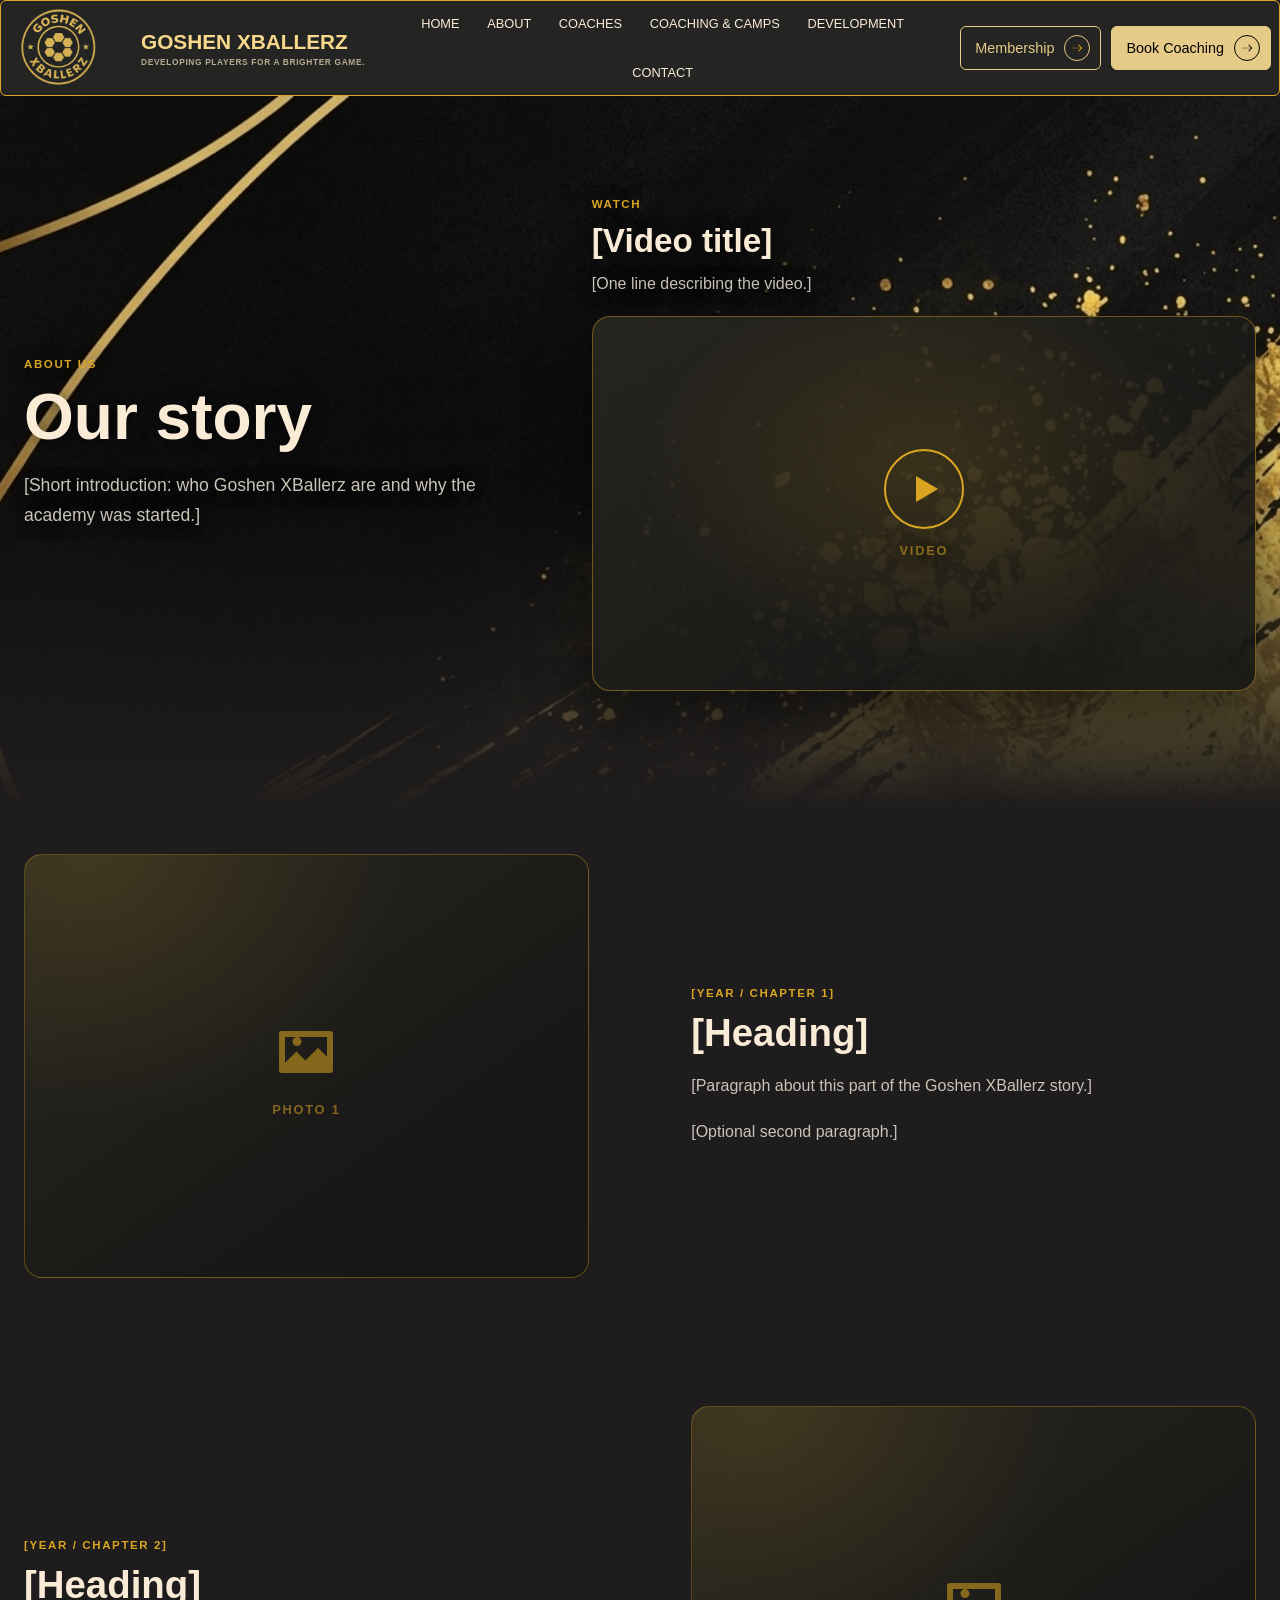
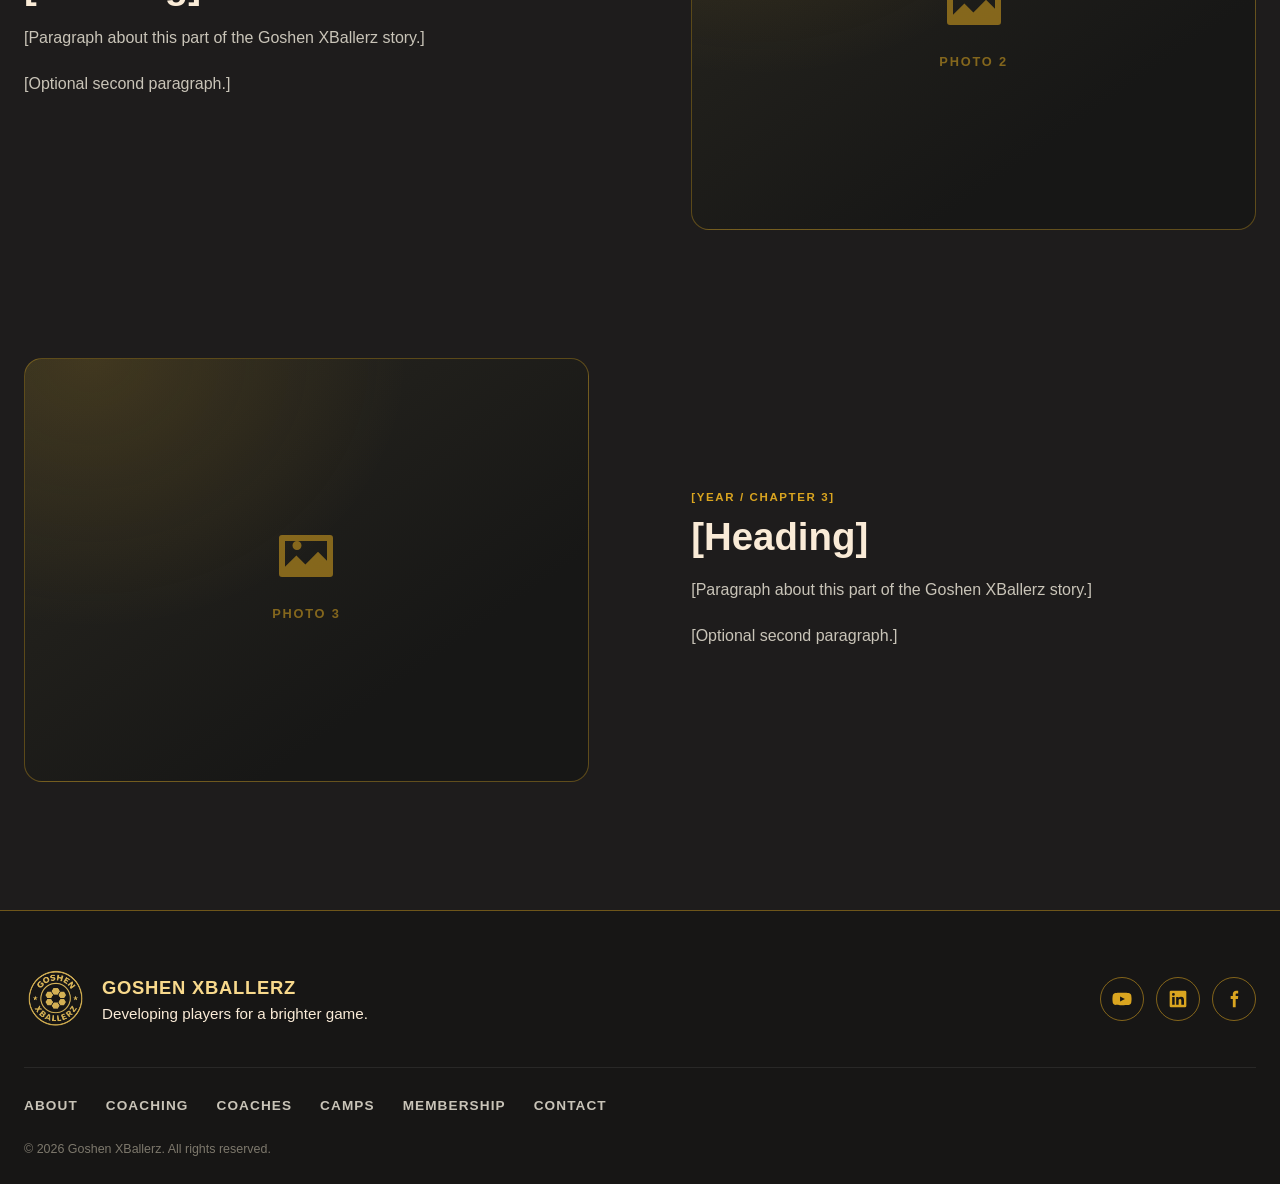
==== about.html @ e1f01014 "coaches.html" ====
<!DOCTYPE html>
<html lang="en">
<head>
    <meta charset="UTF-8">
    <meta name="viewport" content="width=device-width, initial-scale=1.0">
    <title>About | Goshen XBallerz</title>
    <link rel="stylesheet" href="styles.css">
    <script src="script.js" defer></script>
</head>
<body class="about-body">
    <header class="header">
        <button class="home-btn" type="button" aria-label="Go to home page" onclick="window.location.href='index.html'">
        <img src="images/photo_2026-10-29_21.58.32-removebg-preview.png" alt="Goshen XBallerz logo" class="logo">
        </button>
        <div class="header-brand">
            <h1 class="site-title">GOSHEN XBALLERZ</h1>
            <p>DEVELOPING PLAYERS FOR A BRIGHTER GAME.</p>
        </div>
        <nav aria-label="Main navigation">
            <ul>
                <li><a href="index.html">HOME</a></li>
                <li><a href="about.html" aria-current="page">ABOUT</a></li>
                <li><a href="coaches.html">COACHES</a></li>
                <li><a href="coachingncamps.html">COACHING & CAMPS</a></li>
                <li><a href="index.html#features-title">DEVELOPMENT</a></li>
                <li><a href="contact.html">CONTACT</a></li>
            </ul>
        </nav>
        <div class="header-actions">
            <a class="header-button" href="membership.html">
                Membership
                <span class="header-button-arrow"><img src="images/pngtree-vector-forward-icon-png-image_925823-removebg-preview.png" alt=""></span>
            </a>
            <a class="header-button header-button-primary" href="contact.html">
                Book Coaching
                <span class="header-button-arrow"><img src="images/pngtree-vector-forward-icon-png-image_925823-removebg-preview.png" alt=""></span>
            </a>
        </div>
    </header>
    <main class="about-page">
        <section class="about-hero" aria-labelledby="about-title">
            <div class="about-hero-inner">
                <div class="about-hero-copy">
                    <p class="feature-eyebrow">ABOUT US</p>
                    <h2 id="about-title">Our story</h2>
                    <p class="about-lead">[Short introduction: who Goshen XBallerz are and why the academy was started.]</p>
                </div>
                <div class="about-hero-video" aria-labelledby="video-title">
                    <p class="feature-eyebrow">WATCH</p>
                    <h3 id="video-title">[Video title]</h3>
                    <p class="video-lead">[One line describing the video.]</p>
                    <div class="video-frame">
                        <!-- Replace the placeholder below with ONE of these:
                             YouTube:  <iframe src="https://www.youtube.com/embed/VIDEO_ID" title="Describe the video" allow="accelerometer; autoplay; clipboard-write; encrypted-media; gyroscope; picture-in-picture" allowfullscreen></iframe>
                             Own file: <video src="videos/your-video.mp4" controls playsinline poster="images/your-poster.jpg"></video> -->
                        <div class="media-placeholder" aria-hidden="true">
                            <span class="video-play"></span>
                            <span>Video</span>
                        </div>
                    </div>
                </div>
            </div>
        </section>

        <!-- Company history: image and text swap sides on every row.
             Copy a whole <article class="story-row"> block to add another chapter. -->
        <section class="story" aria-label="Company history">
            <article class="story-row">
                <figure class="story-media">
                    <!-- Replace with: <img src="images/your-photo.jpg" alt="Describe the photo"> -->
                    <div class="media-placeholder" aria-hidden="true">
                        <svg viewBox="0 0 24 24" focusable="false"><path d="M4 5h16a1 1 0 0 1 1 1v12a1 1 0 0 1-1 1H4a1 1 0 0 1-1-1V6a1 1 0 0 1 1-1zm1 2v8.6l3.8-3.8 3 3 4.2-4.2L19 13.6V7H5zm4 3a1.5 1.5 0 1 1 0-3 1.5 1.5 0 0 1 0 3z"/></svg>
                        <span>Photo 1</span>
                    </div>
                </figure>
                <div class="story-copy">
                    <p class="feature-eyebrow">[YEAR / CHAPTER 1]</p>
                    <h2>[Heading]</h2>
                    <p>[Paragraph about this part of the Goshen XBallerz story.]</p>
                    <p>[Optional second paragraph.]</p>
                </div>
            </article>
            <article class="story-row">
                <figure class="story-media">
                    <!-- Replace with: <img src="images/your-photo.jpg" alt="Describe the photo"> -->
                    <div class="media-placeholder" aria-hidden="true">
                        <svg viewBox="0 0 24 24" focusable="false"><path d="M4 5h16a1 1 0 0 1 1 1v12a1 1 0 0 1-1 1H4a1 1 0 0 1-1-1V6a1 1 0 0 1 1-1zm1 2v8.6l3.8-3.8 3 3 4.2-4.2L19 13.6V7H5zm4 3a1.5 1.5 0 1 1 0-3 1.5 1.5 0 0 1 0 3z"/></svg>
                        <span>Photo 2</span>
                    </div>
                </figure>
                <div class="story-copy">
                    <p class="feature-eyebrow">[YEAR / CHAPTER 2]</p>
                    <h2>[Heading]</h2>
                    <p>[Paragraph about this part of the Goshen XBallerz story.]</p>
                    <p>[Optional second paragraph.]</p>
                </div>
            </article>
            <article class="story-row">
                <figure class="story-media">
                    <!-- Replace with: <img src="images/your-photo.jpg" alt="Describe the photo"> -->
                    <div class="media-placeholder" aria-hidden="true">
                        <svg viewBox="0 0 24 24" focusable="false"><path d="M4 5h16a1 1 0 0 1 1 1v12a1 1 0 0 1-1 1H4a1 1 0 0 1-1-1V6a1 1 0 0 1 1-1zm1 2v8.6l3.8-3.8 3 3 4.2-4.2L19 13.6V7H5zm4 3a1.5 1.5 0 1 1 0-3 1.5 1.5 0 0 1 0 3z"/></svg>
                        <span>Photo 3</span>
                    </div>
                </figure>
                <div class="story-copy">
                    <p class="feature-eyebrow">[YEAR / CHAPTER 3]</p>
                    <h2>[Heading]</h2>
                    <p>[Paragraph about this part of the Goshen XBallerz story.]</p>
                    <p>[Optional second paragraph.]</p>
                </div>
            </article>
        </section>

    </main>
    <footer class="site-footer">
        <div class="footer-inner">
            <div class="footer-top">
                <a class="footer-brand" href="index.html" aria-label="Goshen XBallerz home">
                    <img src="images/photo_2026-10-29_21.58.32-removebg-preview.png" alt="" class="footer-logo">
                    <span>
                        <span class="footer-name">GOSHEN XBALLERZ</span>
                        <span class="footer-tagline">Developing players for a brighter game.</span>
                    </span>
                </a>
                <!-- Replace each href="#" with the club's real profile URL -->
                <ul class="footer-social" aria-label="Social media">
                    <li>
                        <a href="#" target="_blank" rel="noopener noreferrer" aria-label="Goshen XBallerz on YouTube">
                            <svg viewBox="0 0 24 24" aria-hidden="true" focusable="false"><path d="M23 7.2a3 3 0 0 0-2.1-2.1C19 4.6 12 4.6 12 4.6s-7 0-8.9.5A3 3 0 0 0 1 7.2 31 31 0 0 0 .5 12 31 31 0 0 0 1 16.8a3 3 0 0 0 2.1 2.1c1.9.5 8.9.5 8.9.5s7 0 8.9-.5a3 3 0 0 0 2.1-2.1 31 31 0 0 0 .5-4.8 31 31 0 0 0-.5-4.8zM9.7 15.1V8.9l5.8 3.1-5.8 3.1z" fill-rule="evenodd"/></svg>
                        </a>
                    </li>
                    <li>
                        <a href="#" target="_blank" rel="noopener noreferrer" aria-label="Goshen XBallerz on LinkedIn">
                            <svg viewBox="0 0 24 24" aria-hidden="true" focusable="false"><path d="M20.4 2H3.6A1.6 1.6 0 0 0 2 3.6v16.8A1.6 1.6 0 0 0 3.6 22h16.8a1.6 1.6 0 0 0 1.6-1.6V3.6A1.6 1.6 0 0 0 20.4 2zM8 19H5V9.5h3V19zM6.5 8.2a1.7 1.7 0 1 1 0-3.4 1.7 1.7 0 0 1 0 3.4zM19 19h-3v-4.6c0-1.1 0-2.5-1.5-2.5s-1.7 1.1-1.7 2.4V19h-3V9.5h2.9v1.3a3.2 3.2 0 0 1 2.9-1.6c3.1 0 3.6 2 3.6 4.7V19z" fill-rule="evenodd"/></svg>
                        </a>
                    </li>
                    <li>
                        <a href="#" target="_blank" rel="noopener noreferrer" aria-label="Goshen XBallerz on Facebook">
                            <svg viewBox="0 0 24 24" aria-hidden="true" focusable="false"><path d="M14 8.5V6.8c0-.8.2-1.3 1.4-1.3H17V2.2A21 21 0 0 0 14.6 2C12.2 2 10.6 3.5 10.6 6.1v2.4H8V12h2.6v10H14V12h2.7l.4-3.5H14z"/></svg>
                        </a>
                    </li>
                </ul>
            </div>
            <nav class="footer-nav" aria-label="Footer navigation">
                <ul>
                    <li><a href="about.html">About</a></li>
                    <li><a href="coaching.html">Coaching</a></li>
                    <li><a href="coaches.html">Coaches</a></li>
                    <li><a href="camps.html">Camps</a></li>
                    <li><a href="membership.html">Membership</a></li>
                    <li><a href="contact.html">Contact</a></li>
                </ul>
            </nav>
            <p class="footer-copy">&copy; <span class="footer-year">2026</span> Goshen XBallerz. All rights reserved.</p>
        </div>
    </footer>
</body>
</html>
---- styles.css ----
body{
    background-color:antiquewhite;
    color: goldenrod;
    font-family: Arial, Helvetica, sans-serif;
    margin: 0;
    padding: 0;
}
.header{
    position: relative;
    z-index: 4;
    background-color: rgb(36, 36, 34);
    border: 1px solid goldenrod;
    border-radius: 6px;
    box-sizing: border-box;
    width: 100%;
    min-height: 84px;
    padding: 2px 8px;
    color: rgb(248, 217, 140);
    display: flex;
    align-items: center;
    gap: clamp(12px, 2.5vw, 32px);
    font-family: Arial, Helvetica, sans-serif;
}
.header-brand{
    flex-shrink: 0;
    display: grid;
    gap: 3px;
}
.header-brand p{
    margin: 0;
    color: #b7ad94;
    font-size: 0.52rem;
    font-weight: 700;
    letter-spacing: 0.08em;
    white-space: nowrap;
}
.header h1{
    flex-shrink: 0;
    font-size: 1.3em;
    margin: 0;
    white-space: nowrap;
}
.header nav{
    flex: 1 1 420px;
}
.header ul{
    list-style-type: none;
    margin: 0;
    padding: 0;
    display: flex;
    justify-content: center;
    align-items: center;
    gap: clamp(12px, 2vw, 28px);
    flex-wrap: wrap;
}
.header ul li{
    font-size: 0.8em;
    padding: 4px 1px;
}
.header ul li a{
    display: inline-block;
    position: relative;
    color:antiquewhite;
    text-decoration: none;
}
.header ul li a::after{
    position: absolute;
    right: -6px;
    bottom: -7px;
    left: -6px;
    height: 2px;
    background-color: currentColor;
    content: "";
    transform: scaleX(0);
    transform-origin: left;
    transition: transform 160ms ease;
}
.header ul li a:hover::after,
.header ul li a:focus-visible::after{
    transform: scaleX(1);
    color: rgb(229, 203, 135);
}
.description{
    position: relative;
    z-index: 2;
    color: rgb(229, 203, 135);
    width: 100%;
    max-width: 52%;
    text-shadow: 0 2px 18px rgba(0, 0, 0, 0.75);
    display: grid;
    grid-template-columns: 1fr 1fr 1fr;
    gap: 10px;
}
.description p{
    margin: 0;
    display: flex;
    align-items: center;
    gap: 10px;
    padding: 60px 0;
    transition: all 160ms ease;
}
.description p:hover{
    text-shadow: 0 2px 18px rgba(0, 0, 0, 0.75), 0 0 8px rgba(218, 165, 32, 0.55);
    scale: 1.05;
}
.description p img{
    flex: 0 0 30px;
    width: 40px;
    height: 40px;
    object-fit: contain;
    object-position: center;
    filter: brightness(0) saturate(100%) invert(67%) sepia(82%) saturate(600%) hue-rotate(358deg) brightness(95%) contrast(90%);
}
.home-btn{
    height: 90px;
    width: auto;
    flex-shrink: 0;
    overflow: hidden;
    z-index: 2;
    background: transparent;
    border: 0;
    transition:all 360ms ease;
}
.home-btn img{
    height: 100%;
    width: auto;
    object-fit: contain;
    object-position: center;
    pointer-events: none;
}
.home-btn:hover,
.home-btn:focus-visible{
    transform: rotate(70deg);
}
.header-actions{
    display: flex;
    align-items: center;
    gap: 10px;
    flex-shrink: 0;
}
.header-button{
    border: 1px solid rgb(229, 203, 135);
    border-radius: 6px;
    padding: 8px 10px 8px 14px;
    color: rgb(229, 203, 135);
    font-size: 0.9em;
    text-decoration: none;
    white-space: nowrap;
    display: inline-flex;
    align-items: center;
    gap: 10px;
    transition: background-color 160ms ease, color 160ms ease, transform 160ms ease;
}
.header-button-primary{
    background-color: rgb(229, 203, 135);
    color: black;
}
.header-button-arrow{
    width: 26px;
    height: 26px;
    box-sizing: border-box;
    border: 1px solid rgb(229, 203, 135);
    border-radius: 50%;
    display: grid;
    place-items: center;
}
.header-button-arrow img{
    width: 14px;
    height: 14px;
    object-fit: contain;
    filter: brightness(0) saturate(100%) invert(67%) sepia(82%) saturate(600%) hue-rotate(358deg) brightness(95%) contrast(90%);
}
.header-button-primary .header-button-arrow{
    border-color: black;
}
.header-button-primary .header-button-arrow img{
    filter: brightness(0);
}
.header-button:hover,
.header-button:focus-visible{
    background-color: #f0c44e;
    color: black;
    transform: scale(1.05);
}
.header-button:hover .header-button-arrow,
.header-button:focus-visible .header-button-arrow{
    border-color: black;
}
.header-button:hover .header-button-arrow img,
.header-button:focus-visible .header-button-arrow img{
    filter: brightness(0);
}

.navbar{
    position: relative;
    box-sizing: border-box;
    min-height: clamp(420px, 76vh, 620px);
    padding: clamp(40px, 8vw, 120px);
    display: flex;
    flex-direction: column;
    align-items: flex-start;
    gap: 20px;
    overflow: visible;
    background-color: #1e1c1c;
    background-image: url("images/Gemini_Generated_Image_697l0i697l0i697l.jpeg");
    background-position: center;
    background-size: cover;
    background-repeat: no-repeat;
}
/* Soft fade from the gold hero artwork into the dark feature section */
.navbar::after{
    content: "";
    position: absolute;
    left: 0;
    right: 0;
    bottom: 0;
    height: 55%;
    z-index: 1;
    pointer-events: none;
    background: linear-gradient(
        to bottom,
        rgba(30, 28, 28, 0) 0%,
        rgba(30, 28, 28, 0.35) 35%,
        rgba(30, 28, 28, 0.8) 70%,
        #1e1c1c 100%
    );
}
.title{
    position: relative;
    z-index: 2;
    max-width: 52%;
    text-shadow: 0 2px 18px rgba(0, 0, 0, 0.75);
}
.title h1{
    margin: 0 0 12px;
    color: antiquewhite;
    font-size: clamp(2.5rem, 6vw, 5.5rem);
    line-height: 1.05;
}
.title h2{
    margin: 0;
    color:rgb(229, 203, 135);
    font-size: clamp(1.75rem, 4vw, 3.5rem);
    font-weight: 700;
}
.title p{
    margin: 12px 0 0;
    font-size: clamp(1rem, 2vw, 1.2rem);
    line-height: 1.6;
    color:antiquewhite;
}
.hero-player{
    position: absolute;
    /* Above the feature section (z-index 2) so the player steps out of the hero */
    z-index: 5;
    right: clamp(5px, 2vw, 50px);
    top: -1.5em;
    width: auto;
    height: 130%;
    aspect-ratio: 409 / 566;
    max-width: 60%;
    padding: 0;
    border: 0;
    background: transparent;
    cursor: pointer;
    animation: player-enter 900ms cubic-bezier(0.2, 0.75, 0.25, 1) both;
    transition: all 180ms ease;
}
.hero-player img{
    display: block;
    width: 100%;
    height: 100%;
    object-fit: contain;
    object-position: bottom;
    pointer-events: none;
    z-index: 3;
    /* Shadow lives on the image: on the animated button Safari renders it as a dark box */
    filter: drop-shadow(0 18px 28px rgba(0, 0, 0, 0.65)) drop-shadow(0 0 36px rgba(218, 165, 32, 0.18));
    transition: transform 180ms ease, filter 180ms ease;
}
.hero-player:hover img{
    transform: scale(1.010);
}
.hero-player:hover img{
    filter: drop-shadow(0 18px 28px rgba(0, 0, 0, 0.65)) drop-shadow(0 0 20px rgba(218, 165, 32, 0.55));
}
.hero-player:focus-visible{
    outline: 3px solid goldenrod;
    outline-offset: 6px;
}
.player-dialog{
    position: fixed;
    width: min(440px, calc(100vw - 32px));
    box-sizing: border-box;
    margin: auto;
    padding: 0;
    border: 1px solid goldenrod;
    border-radius: 12px;
    color: antiquewhite;
    background: #242323;
    box-shadow: 0 24px 80px rgba(0, 0, 0, 0.65);
}
.player-dialog::backdrop{
    background: rgba(0, 0, 0, 0.72);
    backdrop-filter: blur(4px);
}
.player-dialog-content{
    position: relative;
    padding: 34px 30px 30px;
    border-top: 4px solid goldenrod;
}
.player-dialog-label{
    margin: 0 0 10px;
    color: goldenrod;
    font-size: 0.75rem;
    font-weight: 700;
    letter-spacing: 0.08em;
}
.player-dialog h2{
    margin: 0 0 12px;
    color: antiquewhite;
    font-size: 1.8rem;
}
.player-dialog-content > p:last-child{
    margin: 0;
    color: #ded8cb;
    font-size: 1rem;
    line-height: 1.6;
}
.player-dialog-close{
    position: absolute;
    top: 12px;
    right: 12px;
    display: grid;
    width: 36px;
    height: 36px;
    place-items: center;
    padding: 0;
    border: 1px solid rgba(218, 165, 32, 0.65);
    border-radius: 50%;
    color: goldenrod;
    background: rgba(218, 165, 32, 0.1);
    font-size: 1.5rem;
    line-height: 1;
    cursor: pointer;
    transition: color 160ms ease, background-color 160ms ease, transform 160ms ease;
}
.player-dialog-close:hover,
.player-dialog-close:focus-visible{
    color: #171615;
    background: goldenrod;
    transform: rotate(90deg);
}
.player-dialog-close:focus-visible{
    outline: 2px solid antiquewhite;
    outline-offset: 3px;
}
.content{
    position: relative;
    z-index: 4;
    box-sizing: border-box;
    width: min(1240px, calc(100% - 48px));
    margin: 72px auto 96px;
}
/* Full-width dark band; content stays within 1240px */
.content.feature-showcase{
    width: 100%;
    margin: 0;
    z-index: 2;
    padding: 96px max(24px, calc((100% - 1240px) / 2));
    background-color: #1e1c1c;
}
.feature-intro{
    max-width: 650px;
    margin: 0 auto 48px;
    text-align: center;
}
.feature-eyebrow,
.feature-number,
.visual-kicker{
    color: goldenrod;
    font-size: 0.72rem;
    font-weight: 700;
    letter-spacing: 0.14em;
}
.feature-eyebrow{
    margin: 0 0 12px;
}
.feature-intro h2{
    margin: 0;
    color: antiquewhite;
    font-size: clamp(2rem, 4vw, 3.25rem);
    line-height: 1.1;
}
.feature-intro > p:last-child{
    margin: 14px 0 0;
    color: #c9c4b8;
    font-size: 1.05rem;
    line-height: 1.6;
}
.feature-layout{
    display: grid;
    grid-template-columns: minmax(0, 1.05fr) minmax(0, 0.95fr);
    gap: clamp(40px, 8vw, 112px);
    align-items: start;
}
.feature-visual-column{
    position: sticky;
    top: 0;
    height: 100vh;
    height: 100svh;
    display: flex;
    flex-direction: column;
    justify-content: center;
    gap: 28px;
}
.feature-description-stage{
    position: relative;
    height: min(66vh, 540px);
    box-sizing: border-box;
    border: 1px solid rgba(218, 165, 32, 0.35);
    border-radius: 18px;
    background:
        radial-gradient(ellipse at 12% 0%, rgba(218, 165, 32, 0.14), transparent 45%),
        linear-gradient(145deg, #292720, #171716 72%);
    overflow: hidden;
}
.feature-description-panel{
    position: absolute;
    inset: 0;
    isolation: isolate;
    box-sizing: border-box;
    padding: clamp(28px, 4vw, 48px);
    display: flex;
    flex-direction: column;
    justify-content: center;
    color: #c9c4b8;
    opacity: 0;
    visibility: hidden;
    transform: translateY(10px);
    transition: opacity 280ms ease, transform 280ms ease, visibility 280ms;
}
.feature-description-panel.is-active{
    opacity: 1;
    visibility: visible;
    transform: translateY(0);
}
/* Panels with a photo: image fills the card, text sits on a dark gradient at the bottom */
.feature-description-panel.has-image{
    justify-content: flex-end;
}
.feature-description-panel > .feature-image{
    position: absolute;
    inset: 0;
    z-index: -2;
    width: 100%;
    height: 100%;
    object-fit: cover;
    transform: scale(1.06);
    transition: transform 900ms cubic-bezier(0.2, 0.75, 0.25, 1);
}
.feature-description-panel.is-active > .feature-image{
    transform: scale(1);
}
.feature-description-panel.has-image::before{
    content: "";
    position: absolute;
    inset: 0;
    z-index: -1;
    background: linear-gradient(
        to top,
        rgba(20, 19, 18, 0.96) 0%,
        rgba(20, 19, 18, 0.78) 32%,
        rgba(20, 19, 18, 0.2) 65%,
        rgba(20, 19, 18, 0) 100%
    );
}
.feature-description-panel.has-image > p:not(.feature-number){
    text-shadow: 0 2px 14px rgba(0, 0, 0, 0.6);
}
.feature-description-panel > .feature-number{
    margin: 0 0 14px;
}
.feature-description-panel > p:not(.feature-number){
    max-width: 520px;
    margin: 0;
    color: antiquewhite;
    font-size: clamp(1.1rem, 1.8vw, 1.35rem);
    line-height: 1.65;
}
.feature-progress{
    display: flex;
    gap: 10px;
    margin: 0;
    padding: 0;
    list-style: none;
}
.feature-progress li{
    flex: 1;
    padding-top: 10px;
    border-top: 2px solid rgba(255, 255, 255, 0.14);
    color: #7d786c;
    font-size: 0.66rem;
    font-weight: 700;
    letter-spacing: 0.14em;
    transition: color 280ms ease, border-color 280ms ease;
}
.feature-progress li.is-active{
    border-top-color: goldenrod;
    color: goldenrod;
}
.pathway-list{
    display: grid;
    gap: 9px;
    margin: 14px 0 0;
    padding: 0;
    list-style: none;
}
.pathway-list li{
    display: grid;
    gap: 2px;
    padding-left: 14px;
    border-left: 2px solid rgba(218, 165, 32, 0.65);
}
.pathway-list strong{
    color: #f0dfb0;
    font-size: 0.82rem;
}
.pathway-list span{
    color: #aaa597;
    font-size: 0.74rem;
    line-height: 1.4;
}
.feature-display{
    box-sizing: border-box;
    min-height: 390px;
    padding: 16px;
    overflow: hidden;
    border: 1px solid rgba(218, 165, 32, 0.45);
    border-radius: 18px;
    background:
        radial-gradient(ellipse at 12% 0%, rgba(218, 165, 32, 0.12), transparent 42%),
        linear-gradient(145deg, #292720, #171716 72%);
    box-shadow: 0 24px 64px rgba(0, 0, 0, 0.38);
}
.feature-display-topbar,
.feature-display-footer{
    display: flex;
    align-items: center;
    justify-content: space-between;
    gap: 10px;
    color: #a9a394;
    font-size: 0.62rem;
    font-weight: 700;
    letter-spacing: 0.1em;
}
.feature-display-mark{
    display: grid;
    width: 30px;
    height: 30px;
    place-items: center;
    border-radius: 9px;
    color: #161512;
    background: goldenrod;
    font-size: 0.76rem;
    letter-spacing: 0;
}
.feature-display-status{
    color: #90ca81;
    font-size: 0.56rem;
}
.feature-visual-stage{
    position: relative;
    min-height: 302px;
    margin: 18px 0 14px;
    padding: 20px;
    overflow: hidden;
    border: 1px solid rgba(255, 255, 255, 0.08);
    border-radius: 13px;
    background: rgba(9, 9, 8, 0.42);
}
.feature-visual-panel{
    position: absolute;
    inset: 20px;
    color: #f2eee3;
    opacity: 0;
    visibility: hidden;
    transform: translateY(10px);
    transition: opacity 320ms ease, transform 320ms ease, visibility 320ms;
}
.feature-visual-panel.is-active{
    opacity: 1;
    visibility: visible;
    transform: translateY(0);
}
.visual-kicker{
    margin: 0 0 10px;
    font-size: 0.62rem;
}
.feature-visual-panel > h3{
    margin: 0 0 20px;
    color: #fffaf0;
    font-size: clamp(1.25rem, 2.4vw, 1.8rem);
}
.visual-player-row,
.visual-session-step,
.visual-reflection{
    display: flex;
    align-items: center;
    gap: 12px;
    padding: 12px;
    border: 1px solid rgba(255, 255, 255, 0.09);
    border-radius: 10px;
    background: rgba(255, 255, 255, 0.045);
}
.visual-player-avatar,
.visual-reflection-icon{
    display: grid;
    flex: 0 0 38px;
    width: 38px;
    height: 38px;
    place-items: center;
    border-radius: 50%;
    color: #1c1910;
    background: #d7b45b;
    font-size: 0.75rem;
    font-weight: 700;
}
.visual-player-row > span:nth-child(2),
.visual-session-step > span:nth-child(2),
.visual-reflection > span:nth-child(2){
    display: grid;
    flex: 1;
    gap: 3px;
}
.visual-player-row strong,
.visual-session-step strong,
.visual-reflection strong{
    font-size: 0.78rem;
}
.visual-player-row small,
.visual-session-step small,
.visual-reflection small{
    color: #aaa597;
    font-size: 0.68rem;
}
.visual-tag{
    padding: 5px 8px;
    border-radius: 99px;
    color: #e6ca82;
    background: rgba(218, 165, 32, 0.13);
    font-size: 0.6rem;
    font-weight: 700;
    white-space: nowrap;
}
.visual-progress-label{
    display: flex;
    justify-content: space-between;
    margin: 13px 2px 6px;
    color: #c9c4b8;
    font-size: 0.7rem;
}
.visual-progress-label strong{
    color: #e9cd7d;
}
.visual-progress{
    height: 6px;
    overflow: hidden;
    border-radius: 99px;
    background: rgba(255, 255, 255, 0.1);
}
.visual-progress span{
    display: block;
    height: 100%;
    border-radius: inherit;
    background: linear-gradient(90deg, #b88a25, #f2d47f);
}
.visual-note{
    display: flex;
    justify-content: space-between;
    gap: 10px;
    margin: 16px 0 0;
    color: #aaa597;
    font-size: 0.66rem;
}
.visual-note strong{
    color: #eee8d8;
    font-weight: 600;
    text-align: right;
}
.visual-session-step{
    margin: 9px 0;
}
.visual-session-step > span:first-child{
    color: #b7ad94;
    font-size: 0.72rem;
}
.visual-session-step > b{
    color: #c9c4b8;
    font-size: 0.65rem;
    white-space: nowrap;
}
.visual-session-step.is-current{
    border-color: rgba(218, 165, 32, 0.55);
    background: rgba(218, 165, 32, 0.09);
}
.visual-session-step.is-current > span:first-child{
    color: goldenrod;
}
.visual-pitch{
    position: relative;
    height: 166px;
    overflow: hidden;
    border: 1px solid rgba(218, 165, 32, 0.42);
    border-radius: 10px;
    background:
        linear-gradient(90deg, transparent 49.7%, rgba(232, 214, 157, 0.24) 50%, transparent 50.3%),
        radial-gradient(ellipse at center, transparent 20%, rgba(232, 214, 157, 0.24) 20.4%, transparent 20.8%),
        repeating-linear-gradient(90deg, #34452e 0 12.5%, #3c5034 12.5% 25%);
}
.visual-pitch::before,
.visual-pitch::after{
    position: absolute;
    top: 0;
    bottom: 0;
    width: 11%;
    border: 1px solid rgba(232, 214, 157, 0.24);
    content: "";
}
.visual-pitch::before{ left: -1px; }
.visual-pitch::after{ right: -1px; }
.pitch-player,
.pitch-ball{
    position: absolute;
    z-index: 1;
    display: grid;
    width: 27px;
    height: 27px;
    place-items: center;
    border-radius: 50%;
    color: #1c1910;
    background: #f0d47f;
    font-size: 0.65rem;
    font-weight: 700;
    box-shadow: 0 2px 6px rgba(0, 0, 0, 0.35);
}
.pitch-one{ top: 19%; left: 23%; }
.pitch-two{ top: 56%; left: 41%; }
.pitch-three{ top: 22%; left: 66%; }
.pitch-four{ top: 63%; left: 77%; }
.pitch-ball{
    top: 47%;
    left: 54%;
    width: 10px;
    height: 10px;
    background: white;
}
.pitch-pass{
    position: absolute;
    top: 47%;
    left: 28%;
    width: 31%;
    border-top: 2px dashed rgba(255, 242, 195, 0.8);
    transform: rotate(24deg);
    transform-origin: left;
}
.visual-match-caption{
    display: flex;
    align-items: center;
    justify-content: space-between;
    margin-top: 12px;
}
.visual-match-caption > span:first-child{
    display: grid;
    gap: 2px;
}
.visual-match-caption strong{
    color: #f4eddd;
    font-size: 0.8rem;
}
.visual-match-caption small{
    color: #aaa597;
    font-size: 0.68rem;
}
.visual-reflection{
    min-height: 74px;
    border-color: rgba(218, 165, 32, 0.3);
    background: linear-gradient(120deg, rgba(218, 165, 32, 0.1), rgba(255, 255, 255, 0.035));
}
.visual-reflection-icon{
    color: #f0d47f;
    background: rgba(218, 165, 32, 0.15);
    font-size: 1.15rem;
}
.visual-mood{
    display: grid;
    grid-template-columns: repeat(3, 1fr);
    gap: 8px;
    margin-top: 14px;
}
.visual-mood span{
    padding: 9px 4px;
    border: 1px solid rgba(255, 255, 255, 0.1);
    border-radius: 8px;
    color: #ddd4bd;
    font-size: 0.58rem;
    text-align: center;
}
.visual-mood span:nth-child(2){
    border-color: rgba(218, 165, 32, 0.5);
    color: #f0d47f;
    background: rgba(218, 165, 32, 0.08);
}
.feature-display-footer{
    font-size: 0.54rem;
}
.feature-visual-caption{
    margin: 14px 0 0;
    color: #9e988b;
    font-size: 0.78rem;
    text-align: center;
}
.feature-list{
    min-width: 0;
    /* Room below the last step so it can scroll up to the viewport centre and become active */
    padding-bottom: 30vh;
}
/* Shorter steps so neighbouring sections stay visible (dimmed) while scrolling */
.feature-copy{
    min-height: 42vh;
    box-sizing: border-box;
    display: flex;
    flex-direction: column;
    justify-content: center;
    padding: 40px 0;
    border-bottom: 1px solid rgba(255, 255, 255, 0.1);
    color: #aaa69d;
    opacity: 0.32;
    transition: color 280ms ease, opacity 280ms ease;
}
.feature-copy:last-child{
    border-bottom: 0;
}
.feature-copy.is-active{
    color: #d7d1c4;
    opacity: 1;
}
.feature-number{
    margin: 0 0 16px;
    font-size: 0.66rem;
}
.feature-copy h3{
    margin: 0;
    color: antiquewhite;
    font-size: clamp(1.75rem, 3vw, 2.65rem);
    line-height: 1.12;
}
/* On desktop the summary text lives in the sticky left panel */
.feature-summary{
    display: none;
}
.feature-summary > .feature-image{
    display: block;
    width: 100%;
    aspect-ratio: 4 / 3;
    margin-top: 16px;
    object-fit: cover;
    border-radius: 14px;
}
.feature-summary > p{
    max-width: 520px;
    margin: 18px 0 0;
    font-size: 1rem;
    line-height: 1.75;
}
.feature-mobile-visual{
    display: none;
}
@keyframes player-enter{
    from{
        opacity: 0;
        transform: translate(90px, 18px);
    }
    to{
        opacity: 1;
        transform: translate(0, 0);
    }
}

@media (max-width: 1000px){
    .header{
        flex-wrap: wrap;
        row-gap: 4px;
    }

    .header nav{
        order: 1;
        flex-basis: 100%;
    }

    .header nav ul{
        justify-content: flex-start;
    }

    .header-actions{
        margin-left: auto;
    }
}

@media (max-width: 700px){
    .header{
        min-height: 0;
        padding: 4px 6px 6px;
        gap: 8px 12px;
    }

    .header .logo{
        height: 56px;
    }

    .home-btn{
        height: 56px;
    }

    .header h1{
        font-size: clamp(0.9rem, 4vw, 1.15rem);
    }

    .header-brand p{
        font-size: 0.5rem;
        letter-spacing: 0.04em;
        white-space: normal;
    }

    .header-actions{
        width: 100%;
        margin-left: 0;
        gap: 8px;
    }

    .header-button{
        flex: 1;
        justify-content: center;
        gap: 6px;
        padding: 7px 8px;
        text-align: center;
        font-size: 0.8em;
    }

    .header nav{
        flex-basis: 100%;
    }

    .header nav ul{
        justify-content: center;
        gap: 4px 14px;
        padding-top: 6px;
        border-top: 1px solid rgba(218, 165, 32, 0.25);
    }

    .header ul li{
        font-size: 0.75em;
    }
}

@media (max-width: 700px){
    .navbar{
        min-height: 480px;
        align-items: stretch;
        gap: 8px;
        padding: 20px 16px 48px;
        background-position: center;
        /* Crops the player at the right edge on phones */
        overflow: hidden;
    }

    .title{
        max-width: 64%;
    }

    .title h1{
        margin-bottom: 4px;
        font-size: clamp(1.75rem, 8vw, 2.5rem);
    }

    .title h2{
        font-size: clamp(1.35rem, 6vw, 1.8rem);
    }

    .title p{
        margin-top: 6px;
        font-size: 0.9rem;
        line-height: 1.35;
    }

    .description{
        max-width: 64%;
        grid-template-columns: 1fr;
        gap: 0;
    }

    .description p{
        padding: 3px 0;
        gap: 7px;
        font-size: 0.75rem;
    }

    .description p img{
        flex-basis: 22px;
        width: 22px;
        height: 22px;
    }

    .hero-player{
        /* Player stays on the right, partly cropped by the screen edge;
           sits under the text and under the bottom fade so the legs melt into the dark */
        position: absolute;
        z-index: 1;
        top: auto;
        bottom: 0;
        right: -80px;
        width: auto;
        height: 88%;
        max-width: none;
        margin: 0;
        animation: none;
    }

    .content{
        width: calc(100% - 32px);
        margin: 48px auto 64px;
    }

    .content.feature-showcase{
        width: 100%;
        margin: 0;
        padding: 40px 16px 64px;
    }

    .feature-intro{
        margin-bottom: 28px;
    }

    .feature-layout{
        grid-template-columns: 1fr;
        gap: 0;
    }

    .feature-list{
        padding-bottom: 0;
    }

    .feature-visual-column{
        display: none;
    }

    .feature-copy{
        min-height: 0;
        padding: 24px 0 30px;
        opacity: 0.62;
    }

    .feature-copy.is-active{
        opacity: 1;
    }

    .feature-copy h3{
        font-size: clamp(1.6rem, 7vw, 2rem);
    }

    .feature-summary{
        display: block;
    }

    .feature-summary > p{
        margin-top: 12px;
        font-size: 0.95rem;
        line-height: 1.6;
    }

    .feature-copy .pathway-list{
        margin-top: 16px;
    }

    .feature-copy .pathway-list strong{
        font-size: 0.88rem;
    }

    .feature-copy .pathway-list span{
        font-size: 0.82rem;
    }

}

/* ---------- Meet Gareth ---------- */
.coach-intro{
    position: relative;
    z-index: 2;
    background-color: #1e1c1c;
    /* Extra top space leaves room for the player's boots overlapping from the hero */
    padding: 170px 0 96px;
}
.coach-inner{
    box-sizing: border-box;
    width: min(1240px, calc(100% - 48px));
    margin: 0 auto;
    display: grid;
    grid-template-columns: minmax(0, 0.9fr) minmax(0, 1.1fr);
    gap: clamp(40px, 8vw, 112px);
    align-items: center;
}
.coach-media{
    width: 100%;
    max-width: 480px;
}
.coach-photo{
    width: 100%;
    margin: 0;
    aspect-ratio: 4 / 5;
    overflow: hidden;
    border: 1px solid rgba(218, 165, 32, 0.35);
    border-radius: 18px;
    background:
        radial-gradient(ellipse at 12% 0%, rgba(218, 165, 32, 0.14), transparent 45%),
        linear-gradient(145deg, #292720, #171716 72%);
}
.coach-photo img{
    display: block;
    width: 100%;
    height: 100%;
    object-fit: cover;
}
.coach-photo-placeholder{
    height: 100%;
    display: grid;
    place-content: center;
    justify-items: center;
    gap: 14px;
    color: rgba(218, 165, 32, 0.55);
    font-size: 0.8rem;
    font-weight: 700;
    letter-spacing: 0.14em;
    text-transform: uppercase;
}
.coach-photo-placeholder svg{
    width: 96px;
    height: 96px;
    fill: currentColor;
}
.coach-copy h2{
    margin: 0;
    color: antiquewhite;
    font-size: clamp(2rem, 4vw, 3.25rem);
    line-height: 1.1;
}
.coach-lead{
    max-width: 520px;
    margin: 18px 0 0;
    color: #c9c4b8;
    font-size: 1.05rem;
    line-height: 1.7;
}
.coach-details{
    display: grid;
    grid-template-columns: repeat(2, minmax(0, 1fr));
    gap: 28px;
    margin-top: 32px;
}
.coach-detail h3{
    margin: 0 0 12px;
    padding-bottom: 10px;
    border-bottom: 1px solid rgba(218, 165, 32, 0.35);
    color: rgb(248, 217, 140);
    font-size: 1rem;
    letter-spacing: 0.04em;
}
.coach-detail ul{
    display: grid;
    gap: 8px;
    margin: 0;
    padding: 0;
    list-style: none;
}
.coach-detail li{
    position: relative;
    padding-left: 16px;
    color: #c9c4b8;
    font-size: 0.92rem;
    line-height: 1.5;
}
.coach-detail li::before{
    content: "";
    position: absolute;
    left: 0;
    top: 0.6em;
    width: 6px;
    height: 6px;
    border-radius: 50%;
    background: goldenrod;
}
.coach-motto{
    display: flex;
    justify-content: center;
    align-items: center;
    gap: 16px;
    margin: 22px 0 0;
    color: rgb(248, 217, 140);
    font-size: 0.95rem;
    font-weight: 700;
    letter-spacing: 0.22em;
    text-transform: uppercase;
}
.coach-motto-dot{
    width: 6px;
    height: 6px;
    flex: 0 0 6px;
    border-radius: 50%;
    background: goldenrod;
}
.coach-actions{
    display: flex;
    flex-wrap: wrap;
    gap: 12px;
    margin-top: 36px;
}
.coach-button-arrow{
    border-color: black;
}
.coach-button-arrow img{
    filter: brightness(0);
}

/* ---------- Reviews ---------- */
.reviews{
    position: relative;
    z-index: 2;
    background-color: #1e1c1c;
    border-top: 1px solid rgba(255, 255, 255, 0.08);
    padding: 96px 0;
    scroll-margin-top: 16px;
}
.reviews-inner{
    box-sizing: border-box;
    width: min(1240px, calc(100% - 48px));
    margin: 0 auto;
    text-align: center;
}
.reviews-inner h2{
    margin: 0;
    color: antiquewhite;
    font-size: clamp(2rem, 4vw, 3.25rem);
    line-height: 1.1;
}
.reviews-list{
    display: grid;
    grid-template-columns: repeat(3, minmax(0, 1fr));
    gap: 24px;
    margin: 48px 0 0;
    padding: 0;
    list-style: none;
    text-align: left;
}
.review-card{
    display: flex;
    flex-direction: column;
    justify-content: space-between;
    gap: 20px;
    padding: 28px;
    border: 1px solid rgba(218, 165, 32, 0.3);
    border-radius: 14px;
    background: linear-gradient(145deg, #292720, #171716 72%);
}
.review-card blockquote{
    margin: 0;
}
.review-card blockquote p{
    margin: 0;
    color: antiquewhite;
    font-size: 1rem;
    line-height: 1.7;
}
.review-card blockquote p::before{
    content: "\201C";
    display: block;
    color: goldenrod;
    font-family: Georgia, "Times New Roman", serif;
    font-size: 3.5rem;
    line-height: 0.6;
    margin-bottom: 4px;
}
.review-author{
    margin: 0;
    color: goldenrod;
    font-size: 0.8rem;
    font-weight: 700;
    letter-spacing: 0.08em;
}

@media (prefers-reduced-motion: no-preference){
    html{
        scroll-behavior: smooth;
    }
}

@media (max-width: 900px){
    .reviews-list{
        grid-template-columns: 1fr;
    }
}

@media (max-width: 700px){
    .coach-intro{
        padding: 48px 0 56px;
    }

    .coach-inner{
        width: calc(100% - 32px);
        grid-template-columns: 1fr;
        gap: 28px;
    }

    .coach-media{
        max-width: none;
    }

    .coach-photo{
        aspect-ratio: 4 / 3;
    }

    .coach-motto{
        gap: 12px;
        margin-top: 16px;
        font-size: 0.85rem;
        letter-spacing: 0.16em;
    }

    .coach-details{
        grid-template-columns: 1fr;
        gap: 22px;
    }

    .coach-button{
        flex: 1 1 100%;
        box-sizing: border-box;
        justify-content: center;
    }

    .reviews{
        padding: 56px 0 64px;
    }

    .reviews-inner{
        width: calc(100% - 32px);
    }

    .reviews-list{
        margin-top: 32px;
    }
}

/* ---------- Popular questions (FAQ) ---------- */
.faq{
    position: relative;
    z-index: 2;
    background-color: #1e1c1c;
    border-top: 1px solid rgba(255, 255, 255, 0.08);
    padding: 96px 0;
}
.faq-inner{
    box-sizing: border-box;
    width: min(1240px, calc(100% - 48px));
    margin: 0 auto;
    display: grid;
    grid-template-columns: minmax(0, 0.8fr) minmax(0, 1.2fr);
    gap: clamp(40px, 8vw, 112px);
    align-items: start;
}
.faq-intro h2{
    margin: 0;
    color: antiquewhite;
    font-size: clamp(2rem, 4vw, 3.25rem);
    line-height: 1.1;
}
.faq-intro > p:last-child{
    max-width: 420px;
    margin: 18px 0 0;
    color: #c9c4b8;
    font-size: 1.05rem;
    line-height: 1.7;
}
.faq-list{
    border-top: 1px solid rgba(218, 165, 32, 0.3);
}
.faq-item{
    border-bottom: 1px solid rgba(218, 165, 32, 0.3);
}
.faq-item summary{
    display: flex;
    align-items: center;
    justify-content: space-between;
    gap: 20px;
    padding: 22px 0;
    color: antiquewhite;
    font-size: 1.1rem;
    font-weight: 700;
    line-height: 1.4;
    cursor: pointer;
    list-style: none;
    transition: color 160ms ease;
}
.faq-item summary::-webkit-details-marker{
    display: none;
}
.faq-item summary:hover,
.faq-item[open] summary{
    color: rgb(248, 217, 140);
}
.faq-item summary:focus-visible{
    outline: 2px solid goldenrod;
    outline-offset: 4px;
}
/* Plus sign that turns into a minus when open */
.faq-icon{
    position: relative;
    flex: 0 0 32px;
    width: 32px;
    height: 32px;
    box-sizing: border-box;
    border: 1px solid rgba(218, 165, 32, 0.6);
    border-radius: 50%;
    transition: background-color 160ms ease, transform 240ms ease;
}
.faq-icon::before,
.faq-icon::after{
    content: "";
    position: absolute;
    top: 50%;
    left: 50%;
    width: 12px;
    height: 2px;
    margin: -1px 0 0 -6px;
    background: goldenrod;
    transition: transform 240ms ease, background-color 160ms ease;
}
.faq-icon::after{
    transform: rotate(90deg);
}
.faq-item[open] .faq-icon{
    background-color: goldenrod;
    transform: rotate(180deg);
}
.faq-item[open] .faq-icon::before,
.faq-item[open] .faq-icon::after{
    background: #171615;
}
.faq-item[open] .faq-icon::after{
    transform: rotate(0deg);
}
.faq-answer{
    padding: 0 52px 24px 0;
    color: #c9c4b8;
    font-size: 1rem;
    line-height: 1.75;
    animation: faq-reveal 260ms ease;
}
.faq-answer p{
    margin: 0;
}
.faq-answer p + p{
    margin-top: 12px;
}
@keyframes faq-reveal{
    from{
        opacity: 0;
        transform: translateY(-6px);
    }
    to{
        opacity: 1;
        transform: translateY(0);
    }
}

@media (max-width: 700px){
    .faq{
        padding: 56px 0 64px;
    }

    .faq-inner{
        width: calc(100% - 32px);
        grid-template-columns: 1fr;
        gap: 28px;
    }

    .faq-item summary{
        padding: 18px 0;
        font-size: 1rem;
    }

    .faq-answer{
        padding-right: 0;
        font-size: 0.95rem;
    }
}

@media (prefers-reduced-motion: reduce){
    .faq-icon,
    .faq-icon::before,
    .faq-icon::after,
    .faq-answer{
        animation: none;
        transition: none;
    }
}

/* ---------- About page ---------- */
.about-body{
    background-color: #1e1c1c;
}
.about-page{
    color: #c9c4b8;
}
.about-inner{
    box-sizing: border-box;
    width: min(1240px, calc(100% - 48px));
    margin: 0 auto;
}
/* Hero: same gold artwork as the home page menu bar, story text left, video right */
.about-hero{
    position: relative;
    padding: clamp(56px, 8vw, 120px) 0 clamp(72px, 9vw, 140px);
    background-color: #1e1c1c;
    background-image: url("images/Gemini_Generated_Image_697l0i697l0i697l.jpeg");
    background-position: center;
    background-size: cover;
    background-repeat: no-repeat;
}
/* Soft fade from the gold artwork into the dark page, as on the home page */
.about-hero::after{
    content: "";
    position: absolute;
    left: 0;
    right: 0;
    bottom: 0;
    height: 45%;
    pointer-events: none;
    background: linear-gradient(
        to bottom,
        rgba(30, 28, 28, 0) 0%,
        rgba(30, 28, 28, 0.6) 55%,
        #1e1c1c 100%
    );
}
.about-hero-inner{
    position: relative;
    z-index: 1;
    box-sizing: border-box;
    width: min(1240px, calc(100% - 48px));
    margin: 0 auto;
    display: grid;
    grid-template-columns: minmax(0, 0.85fr) minmax(0, 1.15fr);
    gap: clamp(32px, 6vw, 80px);
    align-items: center;
}
.about-hero-copy{
    text-shadow: 0 2px 18px rgba(0, 0, 0, 0.75);
}
.about-hero h2{
    margin: 0;
    color: antiquewhite;
    font-size: clamp(2.25rem, 5vw, 4rem);
    line-height: 1.1;
}
.about-hero-video{
    text-shadow: 0 2px 18px rgba(0, 0, 0, 0.75);
}
.about-hero-video h3{
    margin: 0;
    color: antiquewhite;
    font-size: clamp(1.5rem, 2.6vw, 2.25rem);
    line-height: 1.15;
}
.video-lead{
    margin: 10px 0 20px;
    color: #c9c4b8;
    font-size: 1rem;
    line-height: 1.6;
}
.about-lead{
    max-width: 520px;
    margin: 18px 0 0;
    color: #c9c4b8;
    font-size: 1.1rem;
    line-height: 1.7;
}

/* Story rows: image | text, then text | image, alternating */
.story{
    box-sizing: border-box;
    width: min(1240px, calc(100% - 48px));
    margin: 0 auto;
    padding: 48px 0 clamp(72px, 10vw, 128px);
    display: grid;
    gap: clamp(64px, 10vw, 128px);
}
.story-row{
    display: grid;
    grid-template-columns: repeat(2, minmax(0, 1fr));
    gap: clamp(40px, 8vw, 112px);
    align-items: center;
}
.story-row:nth-child(even) .story-media{
    order: 2;
}
.story-media{
    margin: 0;
    aspect-ratio: 4 / 3;
    overflow: hidden;
    border: 1px solid rgba(218, 165, 32, 0.35);
    border-radius: 18px;
    background:
        radial-gradient(ellipse at 12% 0%, rgba(218, 165, 32, 0.14), transparent 45%),
        linear-gradient(145deg, #292720, #171716 72%);
}
.story-media img{
    display: block;
    width: 100%;
    height: 100%;
    object-fit: cover;
}
.story-copy h2{
    margin: 0;
    color: antiquewhite;
    font-size: clamp(1.75rem, 3vw, 2.65rem);
    line-height: 1.12;
}
.story-copy > p:not(.feature-eyebrow){
    max-width: 520px;
    margin: 18px 0 0;
    font-size: 1rem;
    line-height: 1.75;
}

/* Shared placeholder for photos and the video */
.media-placeholder{
    width: 100%;
    height: 100%;
    display: grid;
    place-content: center;
    justify-items: center;
    gap: 14px;
    color: rgba(218, 165, 32, 0.55);
    font-size: 0.8rem;
    font-weight: 700;
    letter-spacing: 0.14em;
    text-transform: uppercase;
}
.media-placeholder svg{
    width: 72px;
    height: 72px;
    fill: currentColor;
}

/* Video */
.video-frame{
    position: relative;
    aspect-ratio: 16 / 9;
    overflow: hidden;
    border: 1px solid rgba(218, 165, 32, 0.45);
    border-radius: 18px;
    background:
        radial-gradient(ellipse at 50% 40%, rgba(218, 165, 32, 0.14), transparent 60%),
        linear-gradient(145deg, rgba(41, 39, 32, 0.92), rgba(23, 23, 22, 0.92) 72%);
    box-shadow: 0 24px 60px rgba(0, 0, 0, 0.55);
}
.video-frame iframe,
.video-frame video{
    position: absolute;
    inset: 0;
    width: 100%;
    height: 100%;
    border: 0;
    object-fit: cover;
}
.video-play{
    position: relative;
    width: 76px;
    height: 76px;
    border: 2px solid goldenrod;
    border-radius: 50%;
}
.video-play::after{
    content: "";
    position: absolute;
    top: 50%;
    left: 50%;
    margin: -13px 0 0 -8px;
    border-style: solid;
    border-width: 13px 0 13px 22px;
    border-color: transparent transparent transparent goldenrod;
}

@media (max-width: 700px){
    .about-inner,
    .story{
        width: calc(100% - 32px);
    }

    .about-hero{
        padding: 40px 0 64px;
    }

    .about-hero-inner{
        width: calc(100% - 32px);
        grid-template-columns: 1fr;
        gap: 28px;
    }

    .story{
        gap: 56px;
        padding-top: 32px;
    }

    .story-row{
        grid-template-columns: 1fr;
        gap: 24px;
    }

    /* On phones every row is image first, then text */
    .story-row:nth-child(even) .story-media{
        order: 0;
    }

    .video-frame{
        border-radius: 14px;
    }

    .video-play{
        width: 60px;
        height: 60px;
    }
}

/* ---------- Footer ---------- */
.site-footer{
    position: relative;
    z-index: 2;
    background: rgb(23, 22, 21);
    border-top: 1px solid rgba(218, 165, 32, 0.45);
    color: #b7ad94;
}
.footer-inner{
    box-sizing: border-box;
    width: min(1240px, calc(100% - 48px));
    margin: 0 auto;
    padding: 56px 0 28px;
}
.footer-top{
    display: flex;
    align-items: center;
    justify-content: space-between;
    gap: 24px;
    flex-wrap: wrap;
}
.footer-brand{
    display: flex;
    align-items: center;
    gap: 14px;
    color: inherit;
    text-decoration: none;
}
.footer-logo{
    width: 64px;
    height: 64px;
    object-fit: contain;
}
.footer-name{
    display: block;
    color: rgb(248, 217, 140);
    font-size: 1.15rem;
    font-weight: 700;
    letter-spacing: 0.04em;
}
.footer-tagline{
    display: block;
    margin-top: 6px;
    color: antiquewhite;
    font-size: 0.95rem;
}
.footer-social{
    display: flex;
    gap: 12px;
    margin: 0;
    padding: 0;
    list-style: none;
}
.footer-social a{
    display: grid;
    place-items: center;
    width: 44px;
    height: 44px;
    box-sizing: border-box;
    border: 1px solid rgba(218, 165, 32, 0.55);
    border-radius: 50%;
    color: goldenrod;
    transition: color 160ms ease, background-color 160ms ease, transform 160ms ease;
}
.footer-social svg{
    width: 20px;
    height: 20px;
    fill: currentColor;
}
.footer-social a:hover,
.footer-social a:focus-visible{
    color: #171615;
    background-color: goldenrod;
    transform: translateY(-2px);
}
.footer-social a:focus-visible,
.footer-nav a:focus-visible{
    outline: 2px solid antiquewhite;
    outline-offset: 3px;
}
.footer-nav ul{
    display: flex;
    flex-wrap: wrap;
    gap: 10px 28px;
    margin: 36px 0 0;
    padding: 28px 0 0;
    list-style: none;
    border-top: 1px solid rgba(255, 255, 255, 0.08);
}
.footer-nav a{
    color: #c9c4b8;
    font-size: 0.85rem;
    font-weight: 700;
    letter-spacing: 0.08em;
    text-transform: uppercase;
    text-decoration: none;
    transition: color 160ms ease;
}
.footer-nav a:hover{
    color: goldenrod;
}
.footer-copy{
    margin: 28px 0 0;
    color: #7d786c;
    font-size: 0.78rem;
}

@media (max-width: 700px){
    .footer-inner{
        width: calc(100% - 32px);
        padding: 40px 0 24px;
        text-align: center;
    }

    .footer-top{
        flex-direction: column;
    }

    .footer-brand{
        flex-direction: column;
    }

    .footer-nav ul{
        justify-content: center;
    }
}

@media (prefers-reduced-motion: reduce){
    .hero-player,
    .feature-description-panel,
    .feature-progress li,
    .feature-copy,
    .content-item,
    .footer-social a{
        animation: none;
        transition: none;
    }
}
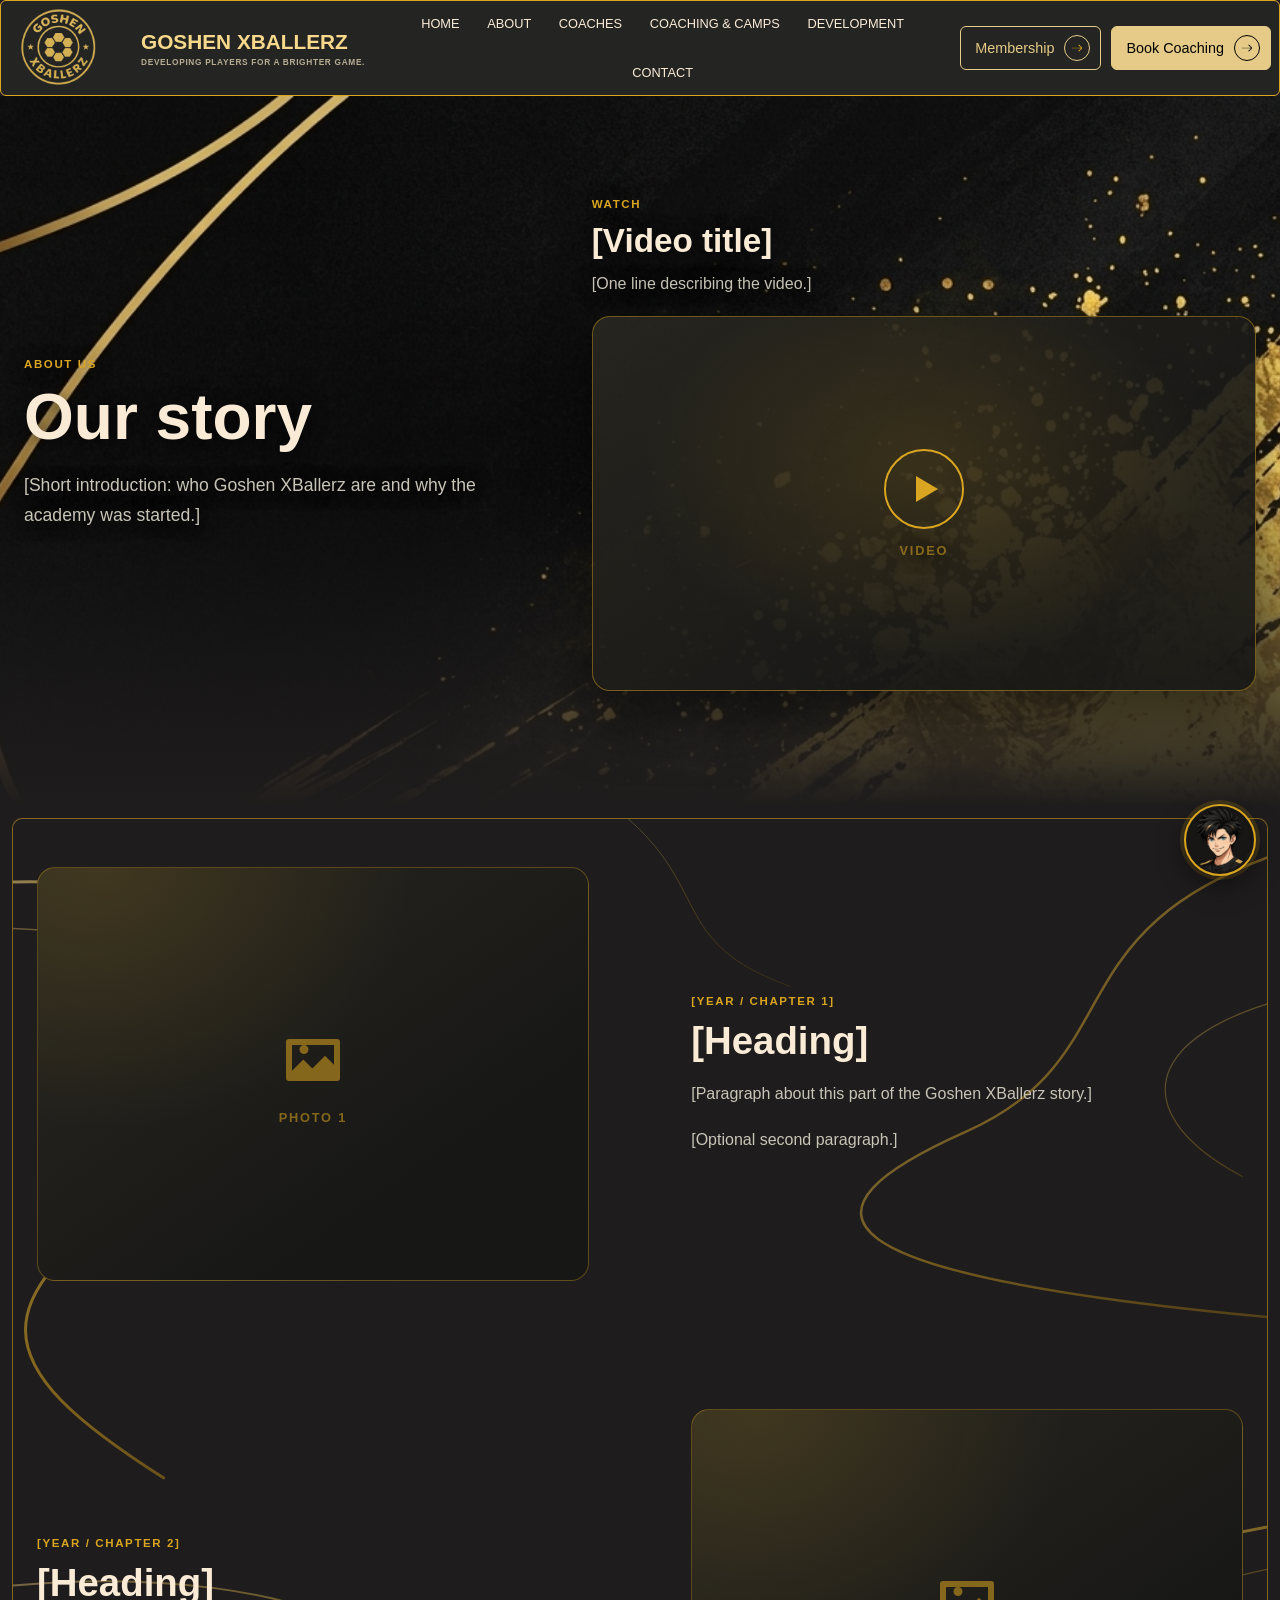
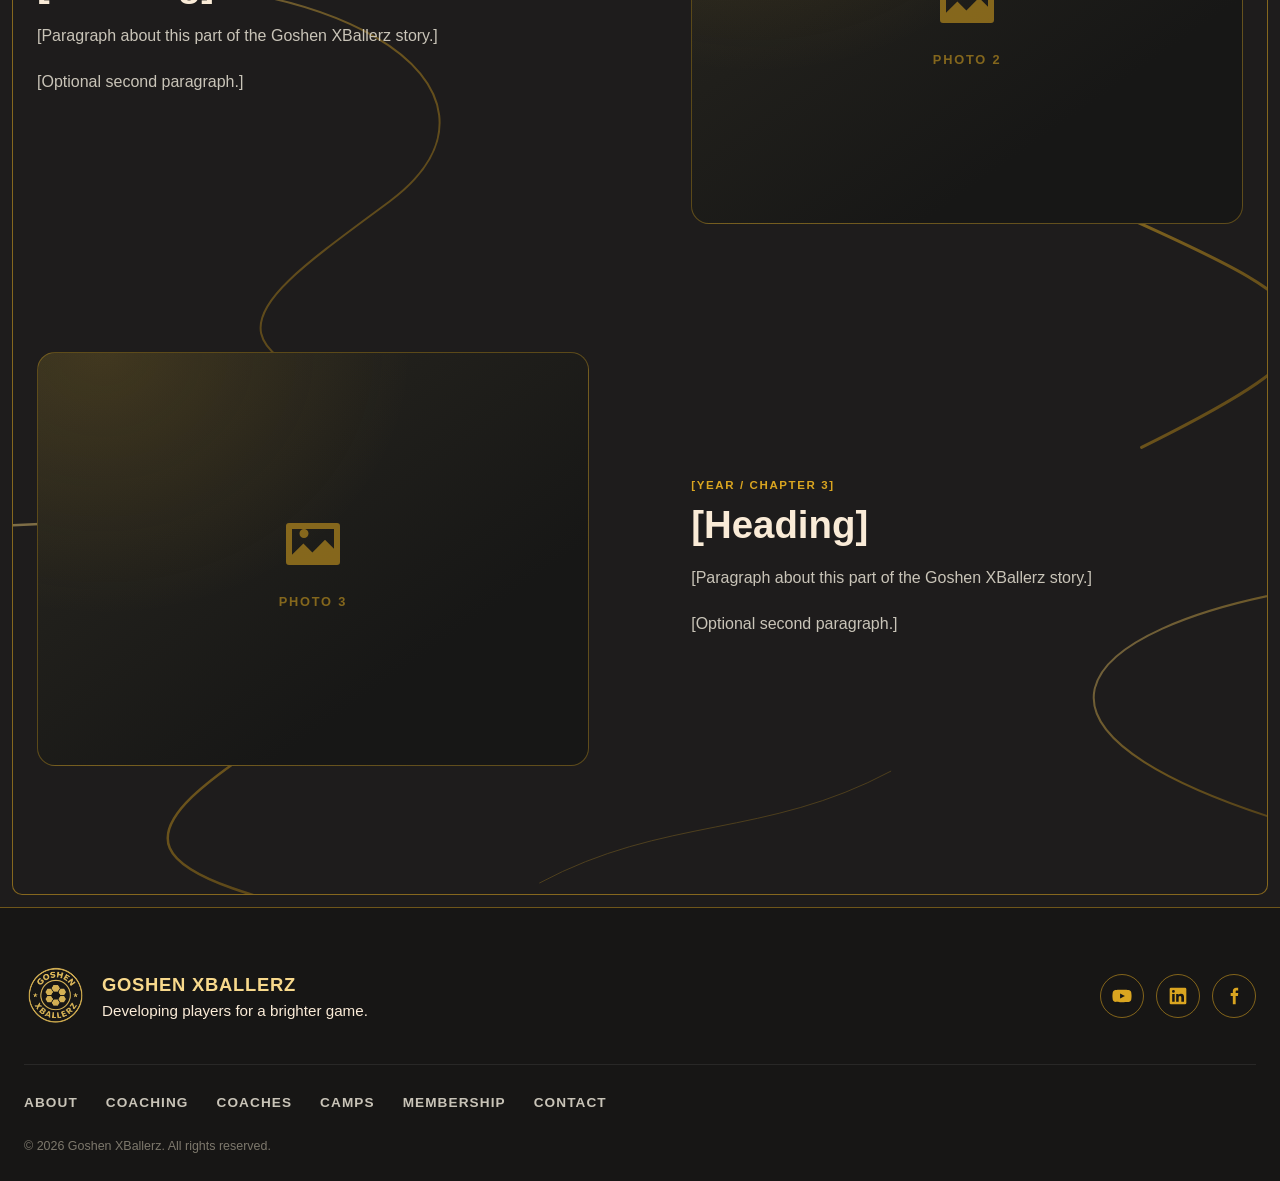
==== commit d95c7bb0: "about.html" ====
--- a/about.html
+++ b/about.html
@@ -62,6 +62,30 @@
             </div>
         </section>
 
+        <div class="page-wrap">
+            <!-- Decorative gold lines behind the sections (edit/add <path> elements to change them) -->
+            <svg class="page-lines" viewBox="0 0 1000 3000" preserveAspectRatio="none" aria-hidden="true" focusable="false">
+                <defs>
+                    <linearGradient id="page-line-gold" x1="0" y1="0" x2="1" y2="1">
+                        <stop offset="0" stop-color="#f8d98c"/>
+                        <stop offset="0.5" stop-color="#daa520"/>
+                        <stop offset="1" stop-color="#8a6512"/>
+                    </linearGradient>
+                </defs>
+                <g fill="none" stroke="url(#page-line-gold)" stroke-linecap="round" vector-effect="non-scaling-stroke">
+                    <path d="M-40 120 C 180 60, 320 380, 140 620 S -20 980, 120 1180" stroke-width="3" opacity="0.55"/>
+                    <path d="M-60 200 C 160 160, 280 420, 90 680" stroke-width="1.5" opacity="0.35"/>
+                    <path d="M1040 40 C 820 180, 900 420, 760 560 S 620 820, 1040 900" stroke-width="2.5" opacity="0.45"/>
+                    <path d="M1060 300 C 900 360, 880 520, 980 640" stroke-width="1.2" opacity="0.3"/>
+                    <path d="M-30 1380 C 260 1300, 420 1560, 300 1760 S 120 2040, 380 2160" stroke-width="2" opacity="0.4"/>
+                    <path d="M1050 1250 C 760 1340, 700 1600, 880 1780 S 1080 2000, 900 2200" stroke-width="3" opacity="0.5"/>
+                    <path d="M1060 1320 C 820 1400, 780 1580, 920 1720" stroke-width="1.2" opacity="0.3"/>
+                    <path d="M-50 2350 C 200 2280, 360 2500, 220 2700 S 80 2960, 300 3060" stroke-width="2.5" opacity="0.45"/>
+                    <path d="M1040 2450 C 840 2520, 760 2720, 1060 2900" stroke-width="2" opacity="0.4"/>
+                    <path d="M480 -20 C 560 120, 520 220, 620 300" stroke-width="1" opacity="0.25"/>
+                    <path d="M420 2980 C 520 2860, 600 2900, 700 2780" stroke-width="1" opacity="0.25"/>
+                </g>
+            </svg>
         <!-- Company history: image and text swap sides on every row.
              Copy a whole <article class="story-row"> block to add another chapter. -->
         <section class="story" aria-label="Company history">
@@ -111,6 +135,7 @@
                 </div>
             </article>
         </section>
+        </div>
 
     </main>
     <footer class="site-footer">
--- a/styles.css
+++ b/styles.css
@@ -1,5 +1,5 @@
 body{
-    background-color:antiquewhite;
+    background-color:black;
     color: goldenrod;
     font-family: Arial, Helvetica, sans-serif;
     margin: 0;
@@ -214,14 +214,14 @@
     left: 0;
     right: 0;
     bottom: 0;
-    height: 55%;
+    height: 45%;
     z-index: 1;
     pointer-events: none;
+    /* Same fade as the About page hero */
     background: linear-gradient(
         to bottom,
         rgba(30, 28, 28, 0) 0%,
-        rgba(30, 28, 28, 0.35) 35%,
-        rgba(30, 28, 28, 0.8) 70%,
+        rgba(30, 28, 28, 0.6) 55%,
         #1e1c1c 100%
     );
 }
@@ -368,7 +368,6 @@
     margin: 0;
     z-index: 2;
     padding: 96px max(24px, calc((100% - 1240px) / 2));
-    background-color: #1e1c1c;
 }
 .feature-intro{
     max-width: 650px;
@@ -1093,10 +1092,42 @@
 }
 
 /* ---------- Meet Gareth ---------- */
+/* ---------- Page container below the hero ----------
+   Wraps the coach intro, features and reviews in one gold-edged panel with
+   decorative gold lines behind the content (like the hero artwork).
+   overflow: clip (not hidden) so the sticky feature panel keeps working. */
+.page-wrap{
+    position: relative;
+    margin: 12px;
+    border: 1px solid rgba(218, 165, 32, 0.55);
+    border-radius: 10px;
+    background-color: #1e1c1c;
+    overflow: clip;
+}
+.page-lines{
+    position: absolute;
+    inset: 0;
+    z-index: 0;
+    width: 100%;
+    height: 100%;
+    pointer-events: none;
+}
+/* Keep every section inside the container above the lines */
+.page-wrap > :not(.page-lines){
+    position: relative;
+}
+.page-lines path{
+    vector-effect: non-scaling-stroke;
+}
+@media (max-width: 700px){
+    .page-wrap{
+        margin: 6px;
+    }
+}
+
 .coach-intro{
     position: relative;
     z-index: 2;
-    background-color: #1e1c1c;
     /* Extra top space leaves room for the player's boots overlapping from the hero */
     padding: 170px 0 96px;
 }
@@ -1234,7 +1265,6 @@
 .reviews{
     position: relative;
     z-index: 2;
-    background-color: #1e1c1c;
     border-top: 1px solid rgba(255, 255, 255, 0.08);
     padding: 96px 0;
     scroll-margin-top: 16px;
@@ -1358,50 +1388,187 @@
     }
 }
 
-/* ---------- Popular questions (FAQ) ---------- */
-.faq{
-    position: relative;
-    z-index: 2;
-    background-color: #1e1c1c;
-    border-top: 1px solid rgba(255, 255, 255, 0.08);
-    padding: 96px 0;
-}
-.faq-inner{
+/* ---------- Popular questions widget (every page) ----------
+   Fixed to the viewport, so it never moves or pushes page content. */
+.faq-widget{
+    position: fixed;
+    right: 24px;
+    bottom: 24px;
+    z-index: 1000;
+    display: flex;
+    flex-direction: column;
+    align-items: flex-end;
+    gap: 14px;
+    font-family: Arial, Helvetica, sans-serif;
+}
+.faq-widget-button{
+    width: 72px;
+    height: 72px;
+    padding: 0;
+    border: 2px solid goldenrod;
+    border-radius: 50%;
+    background: #171615 url("images/Confident Spiky-Haired Anime Avatar-Photoroom.png") center / cover no-repeat;
+    box-shadow: 0 10px 28px rgba(0, 0, 0, 0.45), 0 0 0 4px rgba(218, 165, 32, 0.18);
+    cursor: pointer;
+    transition: transform 180ms ease, box-shadow 180ms ease;
+}
+.faq-widget-button:hover,
+.faq-widget.is-open .faq-widget-button{
+    transform: translateY(-3px) scale(1.04);
+    box-shadow: 0 14px 32px rgba(0, 0, 0, 0.5), 0 0 22px rgba(218, 165, 32, 0.55);
+}
+/* "Have a question?" speech bubble beside the avatar */
+.faq-widget-hint{
+    position: absolute;
+    right: 88px;
+    bottom: 20px;
+    margin: 0;
+    padding: 10px 16px;
+    border: 1px solid goldenrod;
+    border-radius: 18px 18px 4px 18px;
+    background: #242323;
+    color: antiquewhite;
+    font-size: 0.95rem;
+    font-weight: 700;
+    white-space: nowrap;
+    box-shadow: 0 10px 24px rgba(0, 0, 0, 0.45);
+    pointer-events: none;
+    opacity: 0;
+    transform: translateX(10px) scale(0.92);
+    transform-origin: bottom right;
+    transition: opacity 260ms ease, transform 260ms ease;
+}
+.faq-widget-hint.is-visible{
+    opacity: 1;
+    transform: none;
+}
+.faq-widget.is-open .faq-widget-hint{
+    display: none;
+}
+.faq-widget-button:focus-visible{
+    outline: 3px solid antiquewhite;
+    outline-offset: 4px;
+}
+.faq-popup{
     box-sizing: border-box;
-    width: min(1240px, calc(100% - 48px));
-    margin: 0 auto;
-    display: grid;
-    grid-template-columns: minmax(0, 0.8fr) minmax(0, 1.2fr);
-    gap: clamp(40px, 8vw, 112px);
-    align-items: start;
-}
-.faq-intro h2{
+    display: flex;
+    flex-direction: column;
+    width: min(400px, calc(100vw - 32px));
+    max-height: min(560px, calc(100vh - 140px));
+    border: 1px solid goldenrod;
+    border-top: 4px solid goldenrod;
+    border-radius: 12px;
+    background: #242323;
+    box-shadow: 0 24px 80px rgba(0, 0, 0, 0.6);
+    transform-origin: bottom right;
+    animation: faq-popup-in 200ms ease;
+}
+.faq-popup[hidden]{
+    display: none;
+}
+.faq-popup-header{
+    position: relative;
+    padding: 22px 64px 14px 24px;
+}
+.faq-popup-label{
+    margin: 0 0 6px;
+    color: goldenrod;
+    font-size: 0.75rem;
+    font-weight: 700;
+    letter-spacing: 0.08em;
+}
+.faq-popup-header h2{
     margin: 0;
     color: antiquewhite;
-    font-size: clamp(2rem, 4vw, 3.25rem);
-    line-height: 1.1;
-}
-.faq-intro > p:last-child{
-    max-width: 420px;
-    margin: 18px 0 0;
+    font-size: 1.4rem;
+    line-height: 1.2;
+}
+.faq-popup-close{
+    position: absolute;
+    top: 14px;
+    right: 14px;
+    display: grid;
+    width: 34px;
+    height: 34px;
+    place-items: center;
+    padding: 0;
+    border: 1px solid rgba(218, 165, 32, 0.65);
+    border-radius: 50%;
+    color: goldenrod;
+    background: rgba(218, 165, 32, 0.1);
+    font-size: 1.4rem;
+    line-height: 1;
+    cursor: pointer;
+    transition: color 160ms ease, background-color 160ms ease, transform 160ms ease;
+}
+.faq-popup-close:hover,
+.faq-popup-close:focus-visible{
+    color: #171615;
+    background: goldenrod;
+    transform: rotate(90deg);
+}
+.faq-popup-close:focus-visible{
+    outline: 2px solid antiquewhite;
+    outline-offset: 3px;
+}
+.faq-popup-body{
+    flex: 1 1 auto;
+    min-height: 0;
+    overflow-y: auto;
+    overscroll-behavior: contain;
+    padding: 0 24px;
+}
+.faq-popup-contact{
+    display: block;
+    padding: 16px 24px;
+    border-top: 1px solid rgba(218, 165, 32, 0.3);
     color: #c9c4b8;
-    font-size: 1.05rem;
-    line-height: 1.7;
-}
+    font-size: 0.95rem;
+    text-decoration: none;
+}
+.faq-popup-contact span{
+    color: goldenrod;
+    font-weight: 700;
+    text-decoration: underline;
+    text-underline-offset: 3px;
+}
+.faq-popup-contact:hover span,
+.faq-popup-contact:focus-visible span{
+    color: rgb(248, 217, 140);
+}
+.faq-popup-contact:focus-visible{
+    outline: 2px solid goldenrod;
+    outline-offset: -4px;
+}
+@keyframes faq-popup-in{
+    from{
+        opacity: 0;
+        transform: translateY(8px) scale(0.97);
+    }
+    to{
+        opacity: 1;
+        transform: none;
+    }
+}
+
+/* FAQ accordion items (used inside the pop-up) */
 .faq-list{
     border-top: 1px solid rgba(218, 165, 32, 0.3);
 }
 .faq-item{
     border-bottom: 1px solid rgba(218, 165, 32, 0.3);
 }
+.faq-item:last-child{
+    border-bottom: 0;
+}
 .faq-item summary{
     display: flex;
     align-items: center;
     justify-content: space-between;
-    gap: 20px;
-    padding: 22px 0;
+    gap: 16px;
+    padding: 16px 0;
     color: antiquewhite;
-    font-size: 1.1rem;
+    font-size: 1rem;
     font-weight: 700;
     line-height: 1.4;
     cursor: pointer;
@@ -1422,9 +1589,9 @@
 /* Plus sign that turns into a minus when open */
 .faq-icon{
     position: relative;
-    flex: 0 0 32px;
-    width: 32px;
-    height: 32px;
+    flex: 0 0 28px;
+    width: 28px;
+    height: 28px;
     box-sizing: border-box;
     border: 1px solid rgba(218, 165, 32, 0.6);
     border-radius: 50%;
@@ -1436,9 +1603,9 @@
     position: absolute;
     top: 50%;
     left: 50%;
-    width: 12px;
+    width: 10px;
     height: 2px;
-    margin: -1px 0 0 -6px;
+    margin: -1px 0 0 -5px;
     background: goldenrod;
     transition: transform 240ms ease, background-color 160ms ease;
 }
@@ -1457,17 +1624,14 @@
     transform: rotate(0deg);
 }
 .faq-answer{
-    padding: 0 52px 24px 0;
+    padding: 0 0 18px;
     color: #c9c4b8;
-    font-size: 1rem;
-    line-height: 1.75;
+    font-size: 0.95rem;
+    line-height: 1.7;
     animation: faq-reveal 260ms ease;
 }
 .faq-answer p{
     margin: 0;
-}
-.faq-answer p + p{
-    margin-top: 12px;
 }
 @keyframes faq-reveal{
     from{
@@ -1481,28 +1645,27 @@
 }
 
 @media (max-width: 700px){
-    .faq{
-        padding: 56px 0 64px;
-    }
-
-    .faq-inner{
-        width: calc(100% - 32px);
-        grid-template-columns: 1fr;
-        gap: 28px;
-    }
-
-    .faq-item summary{
-        padding: 18px 0;
-        font-size: 1rem;
-    }
-
-    .faq-answer{
-        padding-right: 0;
-        font-size: 0.95rem;
+    .faq-widget{
+        right: 16px;
+        bottom: 16px;
+    }
+
+    .faq-widget-button{
+        width: 60px;
+        height: 60px;
+    }
+
+    .faq-widget-hint{
+        right: 72px;
+        bottom: 14px;
+        font-size: 0.85rem;
     }
 }
 
 @media (prefers-reduced-motion: reduce){
+    .faq-widget-button,
+    .faq-widget-hint,
+    .faq-popup,
     .faq-icon,
     .faq-icon::before,
     .faq-icon::after,
@@ -1513,7 +1676,9 @@
 }
 
 /* ---------- About page ---------- */
-.about-body{
+/* Dark page background so the hero artwork fades seamlessly into the page */
+.about-body,
+.dark-body{
     background-color: #1e1c1c;
 }
 .about-page{
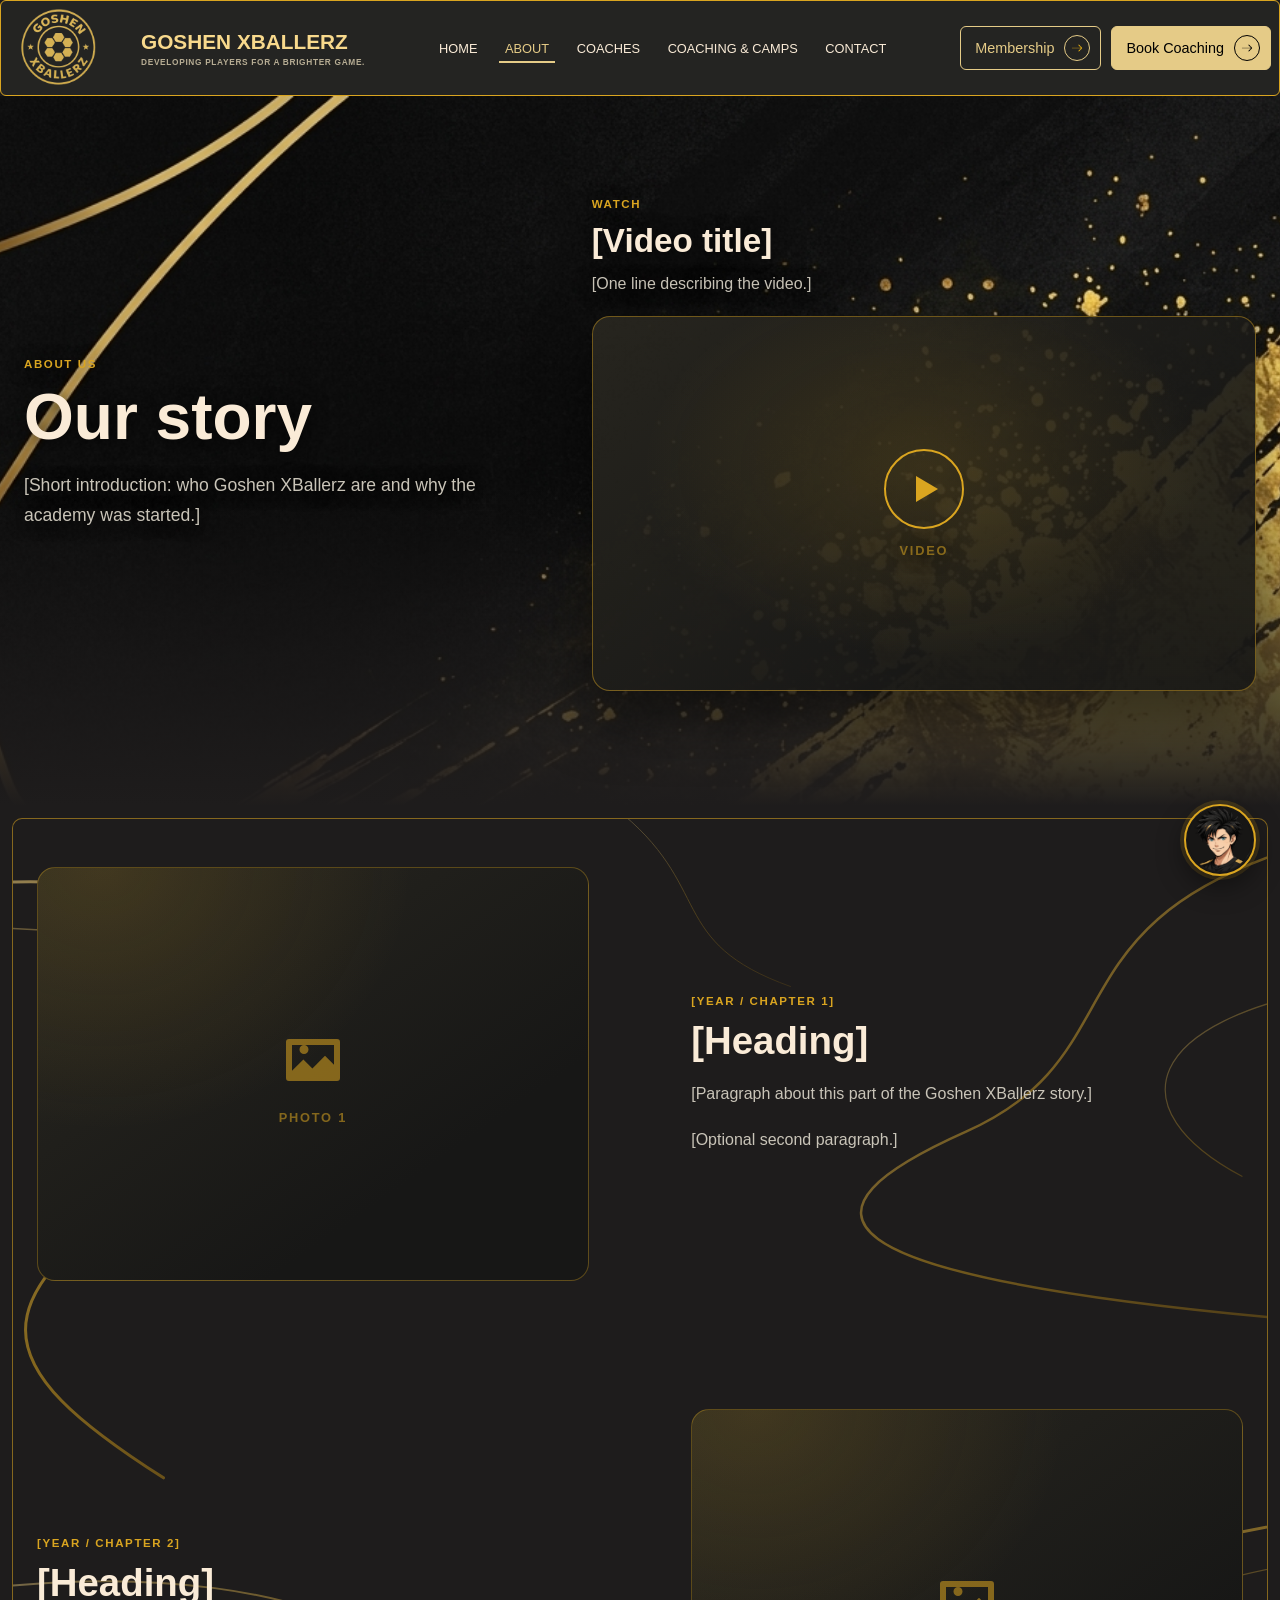
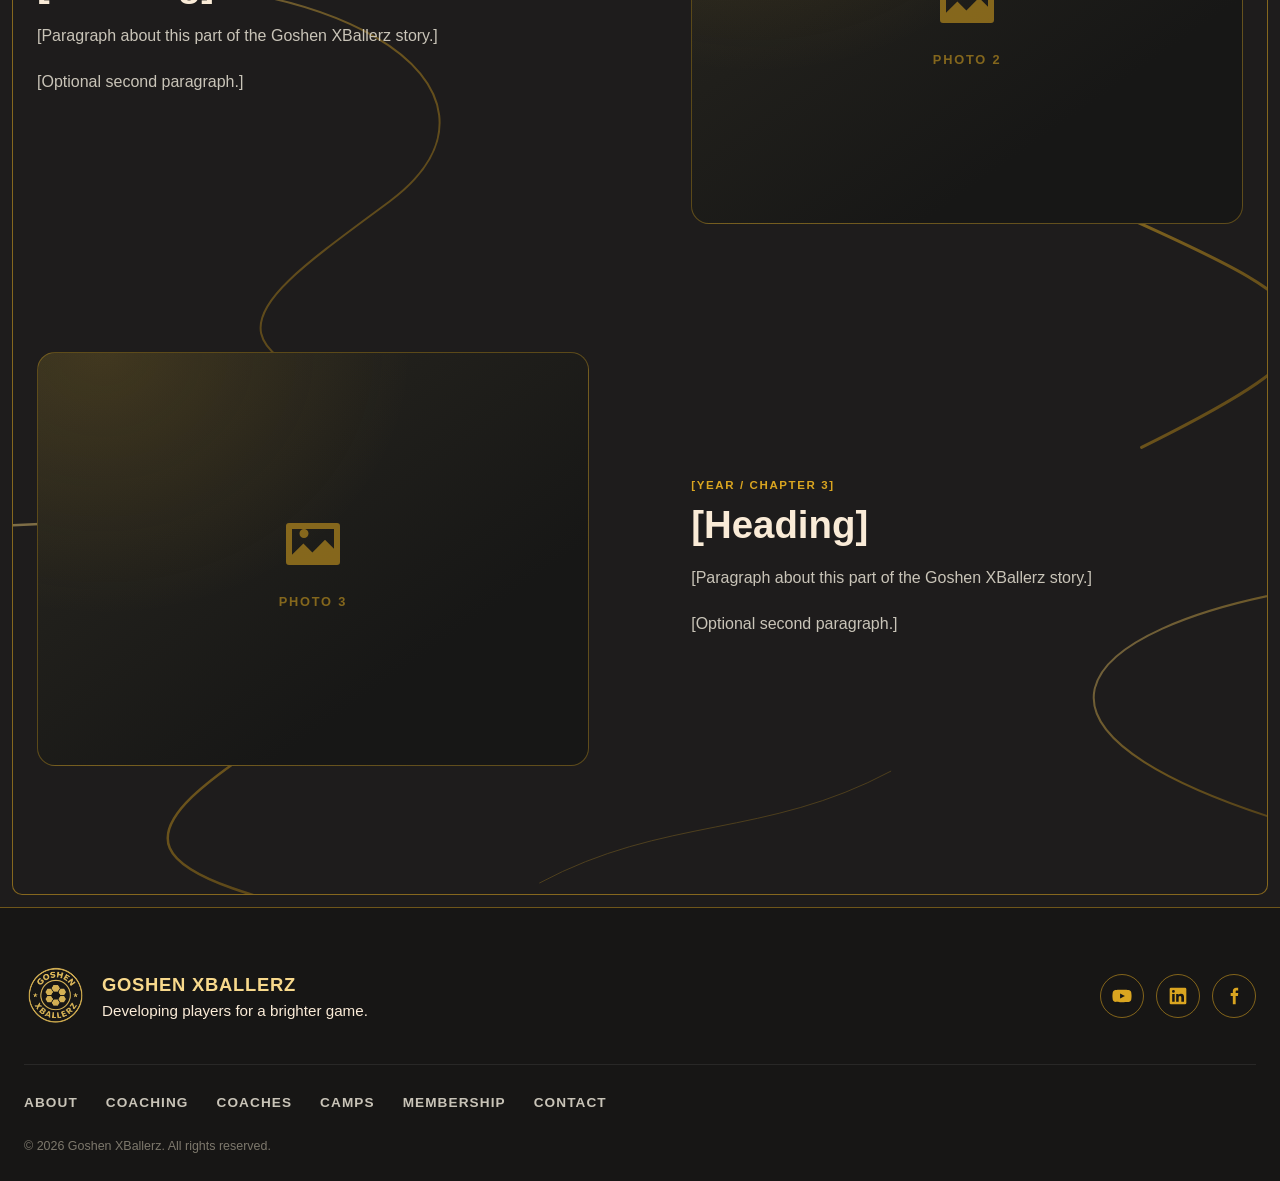
==== commit bf5612de: "about.html" ====
--- a/about.html
+++ b/about.html
@@ -22,7 +22,6 @@
                 <li><a href="about.html" aria-current="page">ABOUT</a></li>
                 <li><a href="coaches.html">COACHES</a></li>
                 <li><a href="coachingncamps.html">COACHING & CAMPS</a></li>
-                <li><a href="index.html#features-title">DEVELOPMENT</a></li>
                 <li><a href="contact.html">CONTACT</a></li>
             </ul>
         </nav>
--- a/styles.css
+++ b/styles.css
@@ -2042,4 +2042,418 @@
         animation: none;
         transition: none;
     }
-}+}
+/* ---------- Current page in the main menu ---------- */
+.header ul li a[aria-current="page"]{
+    color: rgb(229, 203, 135);
+}
+.header ul li a[aria-current="page"]::after{
+    transform: scaleX(1);
+}
+
+/* ---------- Contact page ---------- */
+.contact-body{
+    background-color: #1e1c1c;
+}
+.contact-page{
+    color: #2a2722;
+}
+
+/* Hero: gold artwork, big two-tone headline left, player right */
+.contact-hero{
+    position: relative;
+    overflow: hidden;
+    background-color: #1e1c1c;
+    background-image:
+        linear-gradient(90deg, rgba(20, 19, 18, 0.92) 0%, rgba(20, 19, 18, 0.55) 55%, rgba(20, 19, 18, 0.15) 100%),
+        url("images/Gemini_Generated_Image_697l0i697l0i697l.jpeg");
+    background-position: center, right center;
+    background-size: cover;
+    background-repeat: no-repeat;
+    border-bottom: 1px solid rgba(218, 165, 32, 0.45);
+}
+.contact-hero-inner{
+    box-sizing: border-box;
+    width: min(1240px, calc(100% - 48px));
+    position: relative;
+    min-height: clamp(220px, 22vw, 300px);
+    margin: 0 auto;
+    display: grid;
+    grid-template-columns: minmax(0, 1.25fr) minmax(0, 0.75fr);
+    align-items: center;
+    gap: 24px;
+}
+.contact-hero-copy{
+    position: relative;
+    z-index: 1;
+    padding: clamp(28px, 4vw, 48px) 0;
+    text-shadow: 0 2px 18px rgba(0, 0, 0, 0.75);
+}
+.contact-hero h2{
+    margin: 0;
+    color: antiquewhite;
+    font-size: clamp(2.25rem, 5.5vw, 4.5rem);
+    font-weight: 900;
+    line-height: 0.98;
+    letter-spacing: -0.03em;
+}
+.contact-hero h2 span{
+    display: block;
+    color: rgb(229, 203, 135);
+}
+.contact-hero-tagline{
+    display: flex;
+    align-items: center;
+    gap: 22px;
+    margin: 22px 0 0;
+    color: antiquewhite;
+    font-size: 0.78rem;
+    font-weight: 700;
+    letter-spacing: 0.32em;
+    text-transform: uppercase;
+}
+.contact-hero-tagline::before{
+    content: "";
+    flex: 0 0 56px;
+    height: 2px;
+    background: goldenrod;
+}
+.contact-hero-player{
+    /* Taller than the hero on purpose: the hero clips him, so the cream
+       contact section appears to sit in front and only his upper body shows */
+    position: absolute;
+    top: 8px;
+    right: clamp(0px, 10vw, 170px);
+    height: 210%;
+    width: auto;
+    filter: drop-shadow(0 18px 30px rgba(0, 0, 0, 0.6));
+}
+
+/* Cream section: form left, bookings card right */
+.contact-section{
+    overflow: hidden;
+    overflow: clip;
+    background: #f6f1e6;
+    padding: clamp(40px, 5vw, 64px) 0;
+}
+.contact-inner{
+    box-sizing: border-box;
+    width: min(1240px, calc(100% - 48px));
+    margin: 0 auto;
+    display: grid;
+    grid-template-columns: minmax(0, 1fr) minmax(0, 1fr);
+    gap: clamp(32px, 4vw, 56px);
+    align-items: stretch;
+}
+.contact-form-column{
+    padding-right: clamp(0px, 4vw, 56px);
+    border-right: 1px solid rgba(184, 141, 42, 0.5);
+}
+.contact-eyebrow{
+    display: flex;
+    align-items: center;
+    gap: 14px;
+    color: #a57a1c;
+}
+.contact-eyebrow::after{
+    content: "";
+    width: 40px;
+    height: 1px;
+    background: currentColor;
+}
+.contact-section h2{
+    margin: 0;
+    color: #111;
+    font-size: clamp(1.9rem, 3.2vw, 2.6rem);
+    font-weight: 800;
+    line-height: 1.08;
+    letter-spacing: -0.01em;
+}
+.contact-lead{
+    max-width: 560px;
+    margin: 12px 0 0;
+    color: #3a362f;
+    font-size: 1rem;
+    line-height: 1.55;
+}
+
+/* Form */
+.contact-form{
+    display: grid;
+    gap: 16px;
+    margin-top: 24px;
+    scroll-margin-top: 24px;
+}
+.form-field{
+    display: grid;
+    gap: 6px;
+}
+.form-field label{
+    color: #111;
+    font-size: 0.9rem;
+    font-weight: 700;
+}
+.form-field input,
+.form-field select,
+.form-field textarea{
+    box-sizing: border-box;
+    width: 100%;
+    padding: 11px 14px;
+    border: 1px solid #cfc6b3;
+    border-radius: 6px;
+    background: #fbf8f1;
+    color: #111;
+    font: inherit;
+    font-size: 0.95rem;
+    transition: border-color 160ms ease, box-shadow 160ms ease;
+}
+.form-field textarea{
+    min-height: 96px;
+    resize: vertical;
+}
+.form-field select{
+    appearance: none;
+    padding-right: 40px;
+    background-image:
+        linear-gradient(45deg, transparent 50%, #3a362f 50%),
+        linear-gradient(135deg, #3a362f 50%, transparent 50%);
+    background-position: calc(100% - 20px) 50%, calc(100% - 15px) 50%;
+    background-size: 5px 5px;
+    background-repeat: no-repeat;
+}
+.form-field select:invalid{
+    color: #8a8478;
+}
+.form-field ::placeholder{
+    color: #8a8478;
+}
+.form-field input:focus,
+.form-field select:focus,
+.form-field textarea:focus{
+    outline: none;
+    border-color: #b8902f;
+    box-shadow: 0 0 0 3px rgba(218, 165, 32, 0.25);
+}
+.form-field [aria-invalid="true"]{
+    border-color: #b3261e;
+}
+.form-status{
+    margin: 0;
+    min-height: 1.2em;
+    color: #b3261e;
+    font-size: 0.9rem;
+}
+.form-status:empty{
+    display: none;
+}
+.form-status.is-success{
+    color: #3d6b1f;
+}
+
+/* Gold buttons */
+.contact-submit{
+    display: inline-flex;
+    align-items: center;
+    justify-content: center;
+    gap: 14px;
+    width: 100%;
+    padding: 15px 20px;
+    border: 0;
+    border-radius: 6px;
+    background: #c4a04a;
+    color: #111;
+    font: inherit;
+    font-size: 0.95rem;
+    font-weight: 700;
+    letter-spacing: 0.16em;
+    text-transform: uppercase;
+    text-decoration: none;
+    cursor: pointer;
+    transition: background-color 160ms ease, transform 160ms ease;
+}
+.contact-submit:hover,
+.contact-submit:focus-visible{
+    background: #f0c44e;
+    transform: translateY(-1px);
+}
+.contact-submit:focus-visible{
+    outline: 2px solid #111;
+    outline-offset: 3px;
+}
+.contact-chevron{
+    width: 7px;
+    height: 7px;
+    border-top: 2px solid currentColor;
+    border-right: 2px solid currentColor;
+    transform: rotate(45deg);
+}
+
+/* Existing bookings card */
+.booking-card{
+    position: relative;
+    display: grid;
+    padding: 28px 42% 28px 28px;
+    border: 1px solid rgba(184, 141, 42, 0.55);
+    border-radius: 6px;
+    background:
+        linear-gradient(115deg, transparent 62%, rgba(218, 165, 32, 0.18) 62%, rgba(218, 165, 32, 0.18) 64%, transparent 64%),
+        linear-gradient(120deg, transparent 72%, rgba(218, 165, 32, 0.25) 72%, rgba(218, 165, 32, 0.25) 76%, transparent 76%),
+        #faf6ec;
+}
+.booking-copy{
+    position: relative;
+    z-index: 1;
+    display: flex;
+    flex-direction: column;
+}
+.booking-copy > p:not(.feature-eyebrow){
+    margin: 14px 0 24px;
+    color: #2a2722;
+    font-size: 1.05rem;
+    line-height: 1.5;
+}
+/* kai1.png has lots of transparent space around the player, so the image is
+   sized by height and shifted so the player (at ~52% across the image) sits
+   near the card's right edge, breaking out over its top and side. */
+.booking-player{
+    position: absolute;
+    bottom: 0;
+    left: 84%;
+    height: 80%;
+    width: auto;
+    max-width: none;
+    transform: translateX(-52%);
+    pointer-events: none;
+    filter: drop-shadow(0 16px 24px rgba(0, 0, 0, 0.18));
+}
+.contact-details{
+    display: grid;
+    margin: 24px 0 0;
+    padding: 0;
+    list-style: none;
+}
+.contact-details li{
+    display: flex;
+    align-items: center;
+    gap: 18px;
+    padding: 16px 0;
+    border-top: 1px solid rgba(184, 141, 42, 0.4);
+}
+.contact-icon{
+    flex: 0 0 48px;
+    width: 48px;
+    height: 48px;
+    border-radius: 50%;
+    background: #a57a1c;
+    display: grid;
+    place-items: center;
+}
+.contact-icon svg{
+    width: 22px;
+    height: 22px;
+    fill: #faf6ec;
+}
+.contact-detail-label{
+    display: block;
+    color: #3a362f;
+    font-size: 0.85rem;
+}
+.contact-detail-value{
+    display: block;
+    overflow-wrap: break-word;
+    margin-top: 2px;
+    color: #111;
+    font-size: 1.15rem;
+    font-weight: 700;
+    text-decoration: none;
+}
+a.contact-detail-value:hover,
+a.contact-detail-value:focus-visible{
+    color: #8a6512;
+    text-decoration: underline;
+}
+
+@media (max-width: 900px){
+    .contact-inner{
+        grid-template-columns: 1fr;
+    }
+    .contact-form-column{
+        padding-right: 0;
+        border-right: 0;
+    }
+}
+
+@media (max-width: 700px){
+    .contact-hero-inner,
+    .contact-inner{
+        width: calc(100% - 32px);
+    }
+    .contact-hero-inner{
+        grid-template-columns: 1fr;
+    }
+    .contact-hero-player{
+        display: none;
+    }
+    .contact-hero-tagline{
+        gap: 14px;
+        letter-spacing: 0.2em;
+    }
+    .contact-hero-tagline::before{
+        flex-basis: 32px;
+    }
+    .booking-card{
+        padding: 22px;
+    }
+    .booking-player{
+        display: none;
+    }
+}
+
+/* ---------- Compact sticky header (added by script.js on every page) ---------- */
+.mini-header{
+    position: fixed;
+    top: 0;
+    left: 0;
+    right: 0;
+    z-index: 900;
+    box-sizing: border-box;
+    height: 60px;
+    padding: 0 clamp(16px, 3vw, 32px);
+    display: flex;
+    align-items: center;
+    gap: 12px;
+    background: rgba(36, 36, 34, 0.96);
+    border-bottom: 1px solid goldenrod;
+    box-shadow: 0 6px 20px rgba(0, 0, 0, 0.35);
+    color: rgb(248, 217, 140);
+    font-family: Arial, Helvetica, sans-serif;
+    text-decoration: none;
+    transform: translateY(-100%);
+    visibility: hidden;
+    transition: transform 220ms ease, visibility 0s linear 220ms;
+}
+.mini-header.is-visible{
+    transform: translateY(0);
+    visibility: visible;
+    transition: transform 220ms ease, visibility 0s;
+}
+.mini-header-logo{
+    width: 44px;
+    height: 44px;
+    object-fit: contain;
+}
+.mini-header-name{
+    font-size: 1.1rem;
+    font-weight: 700;
+    white-space: nowrap;
+}
+.mini-header:focus-visible{
+    outline: 2px solid rgb(248, 217, 140);
+    outline-offset: -4px;
+}
+@media (prefers-reduced-motion: reduce){
+    .mini-header,
+    .mini-header.is-visible{
+        transition: none;
+    }
+}
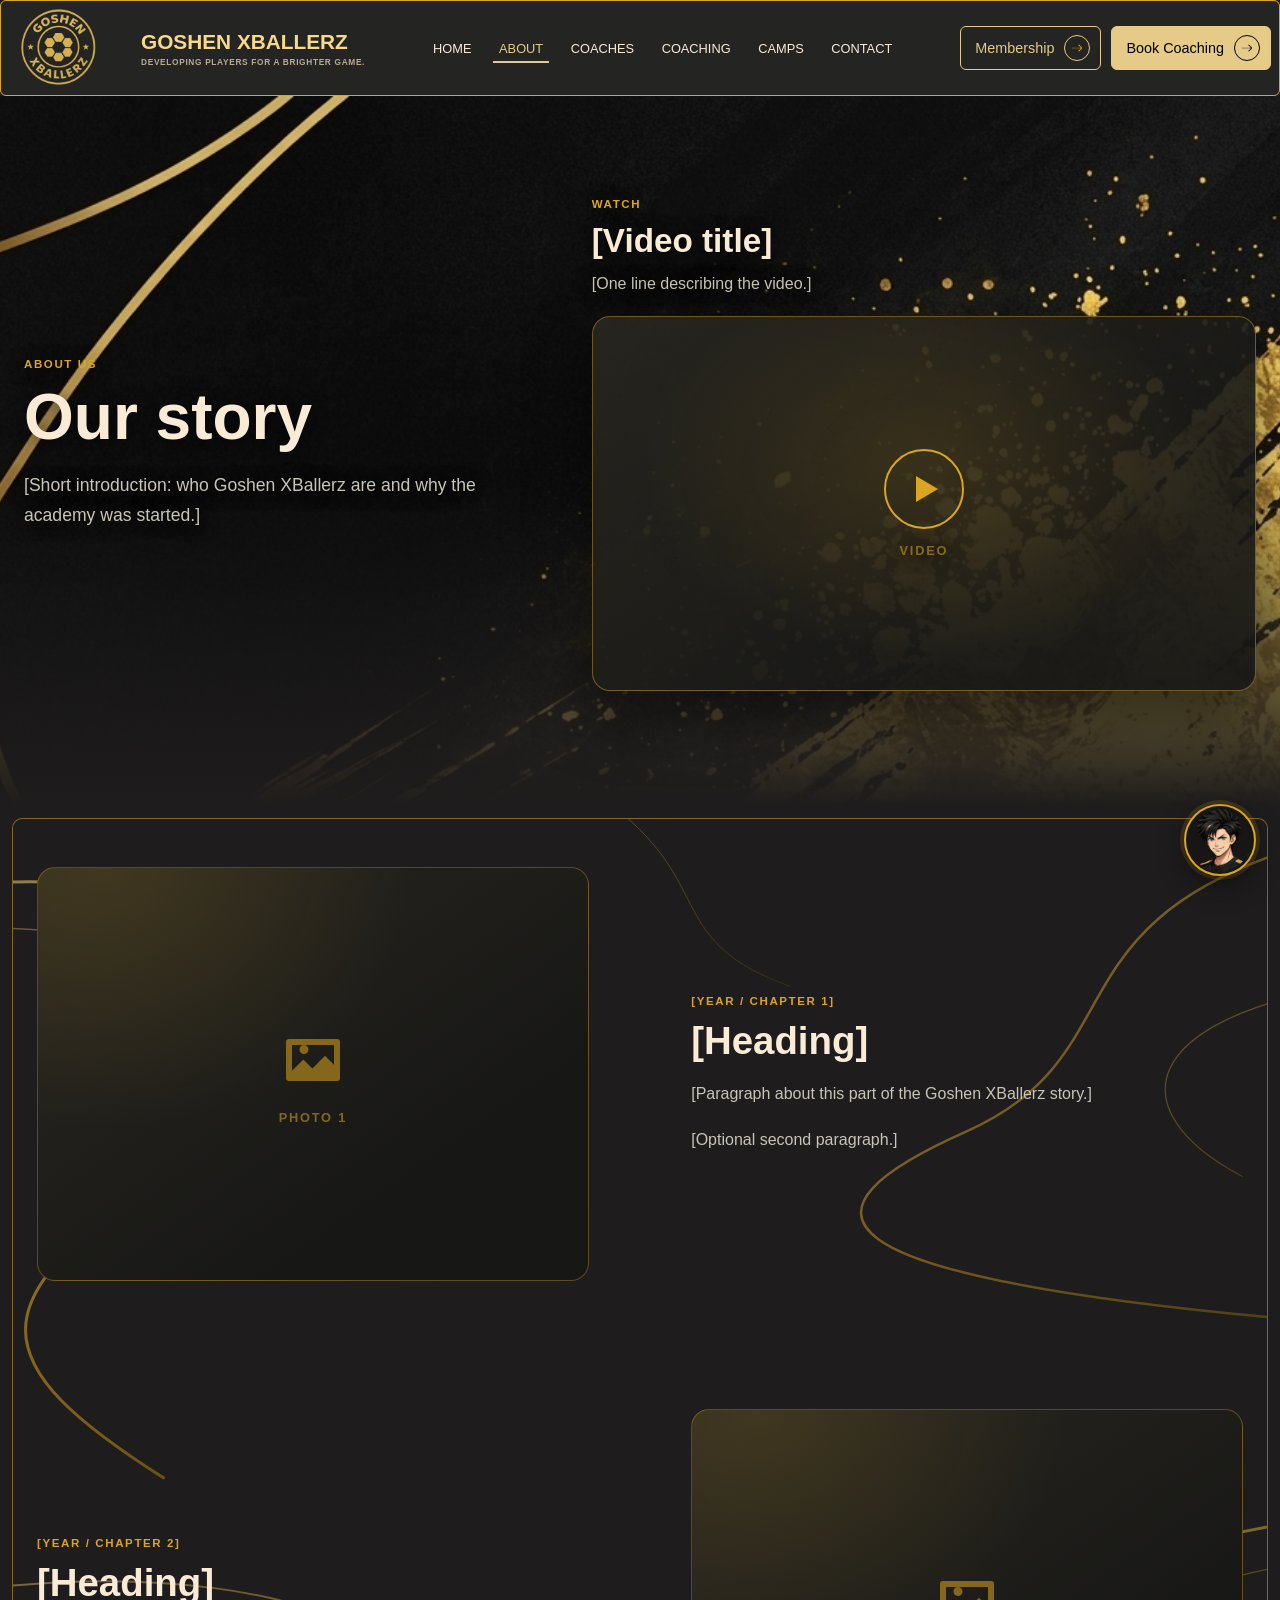
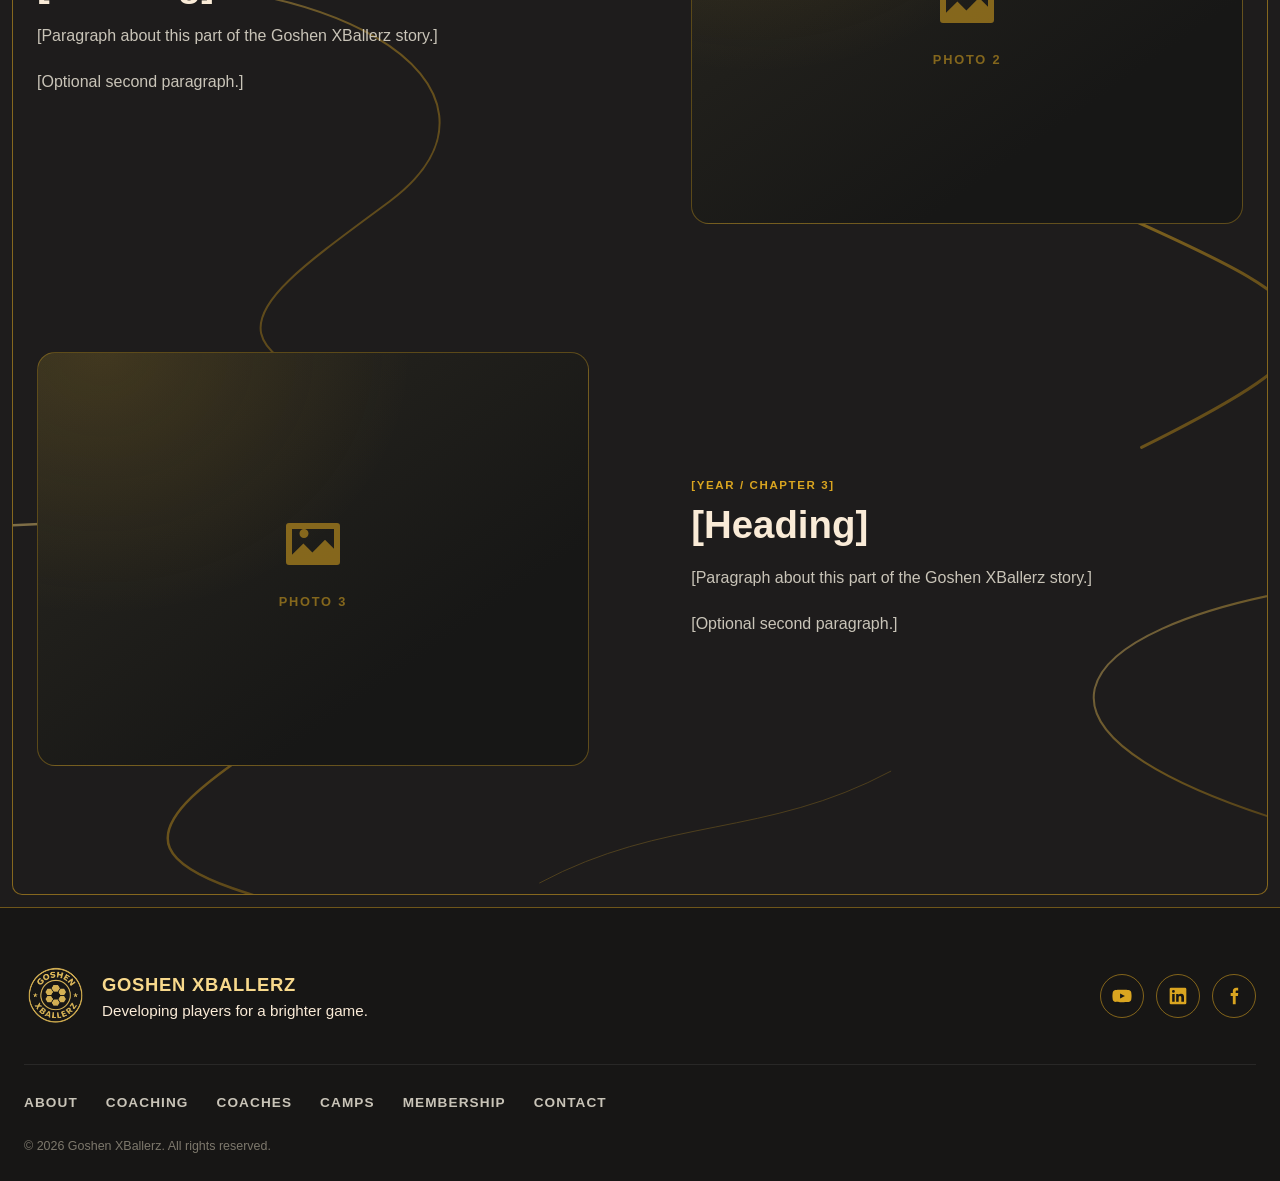
==== commit 306c3004: "about.html" ====
--- a/about.html
+++ b/about.html
@@ -21,7 +21,8 @@
                 <li><a href="index.html">HOME</a></li>
                 <li><a href="about.html" aria-current="page">ABOUT</a></li>
                 <li><a href="coaches.html">COACHES</a></li>
-                <li><a href="coachingncamps.html">COACHING & CAMPS</a></li>
+                <li><a href="coaching.html">COACHING</a></li>
+                <li><a href="camps.html">CAMPS</a></li>
                 <li><a href="contact.html">CONTACT</a></li>
             </ul>
         </nav>
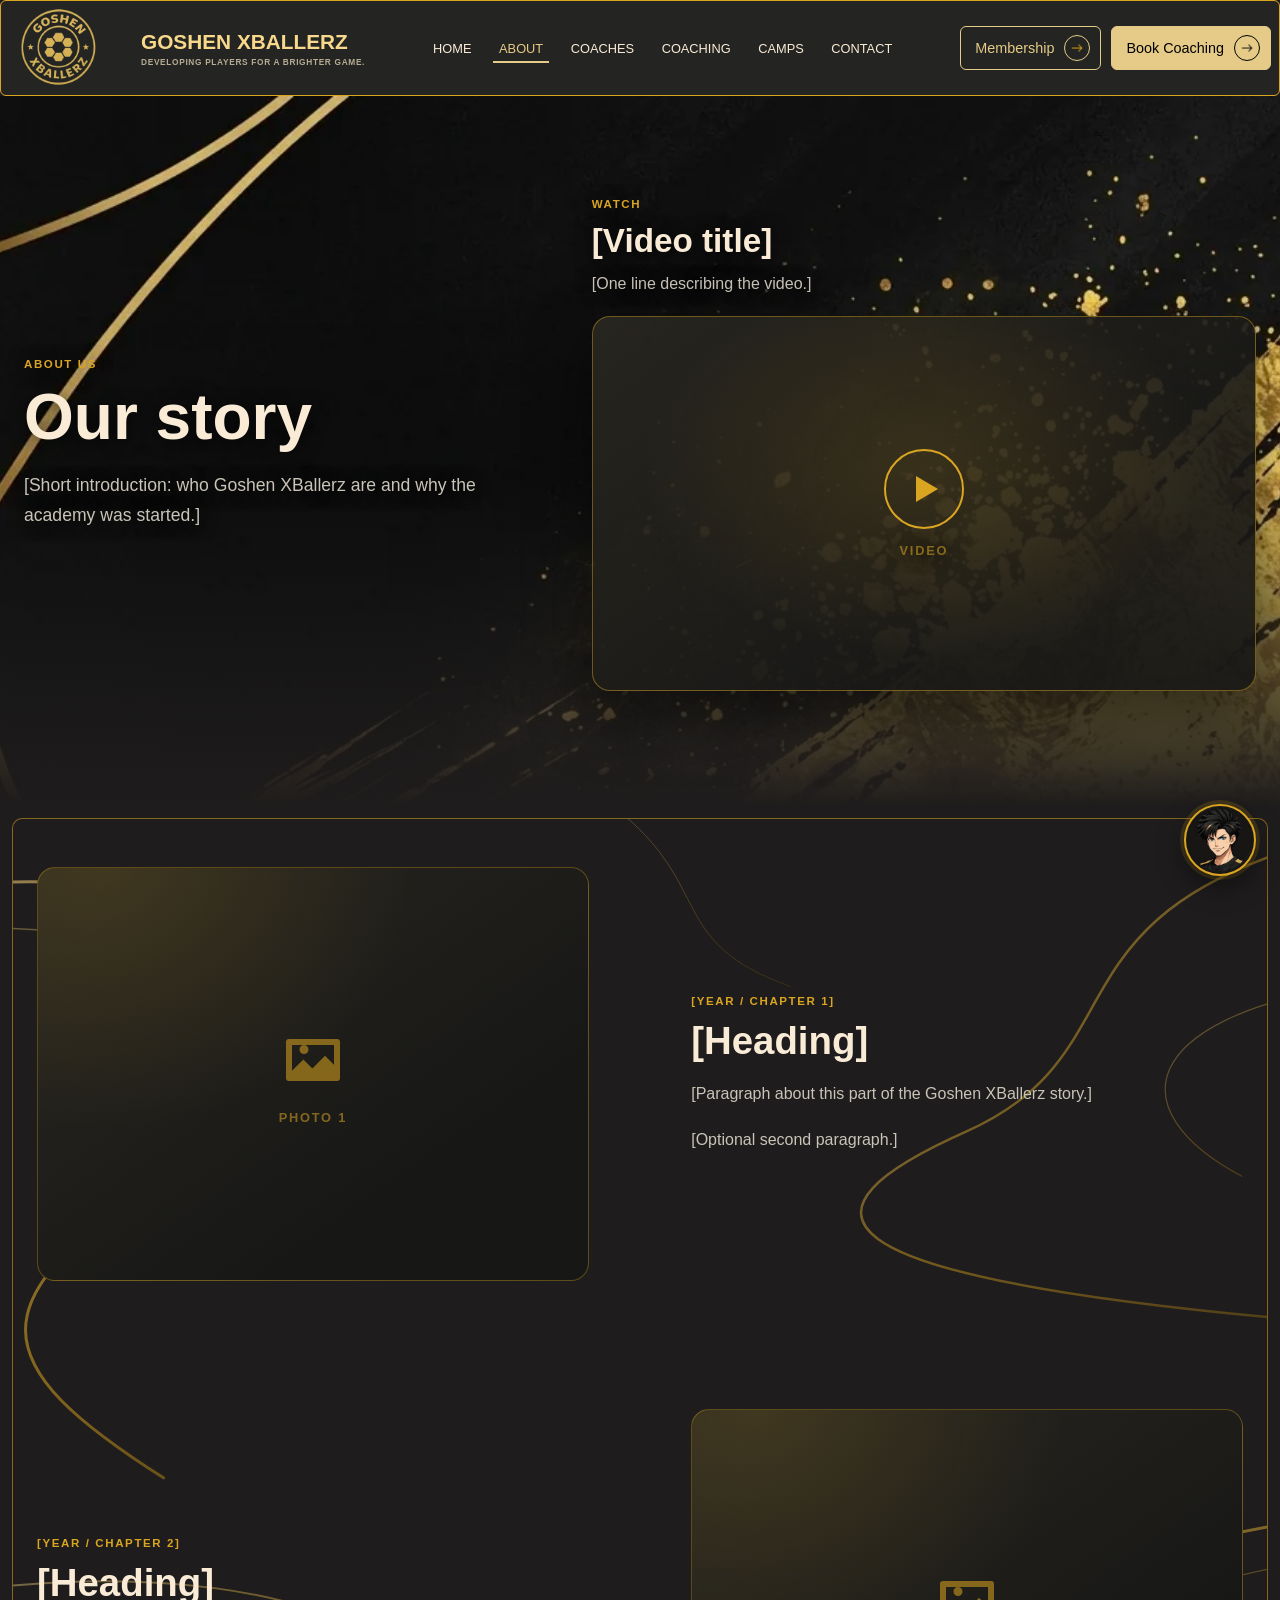
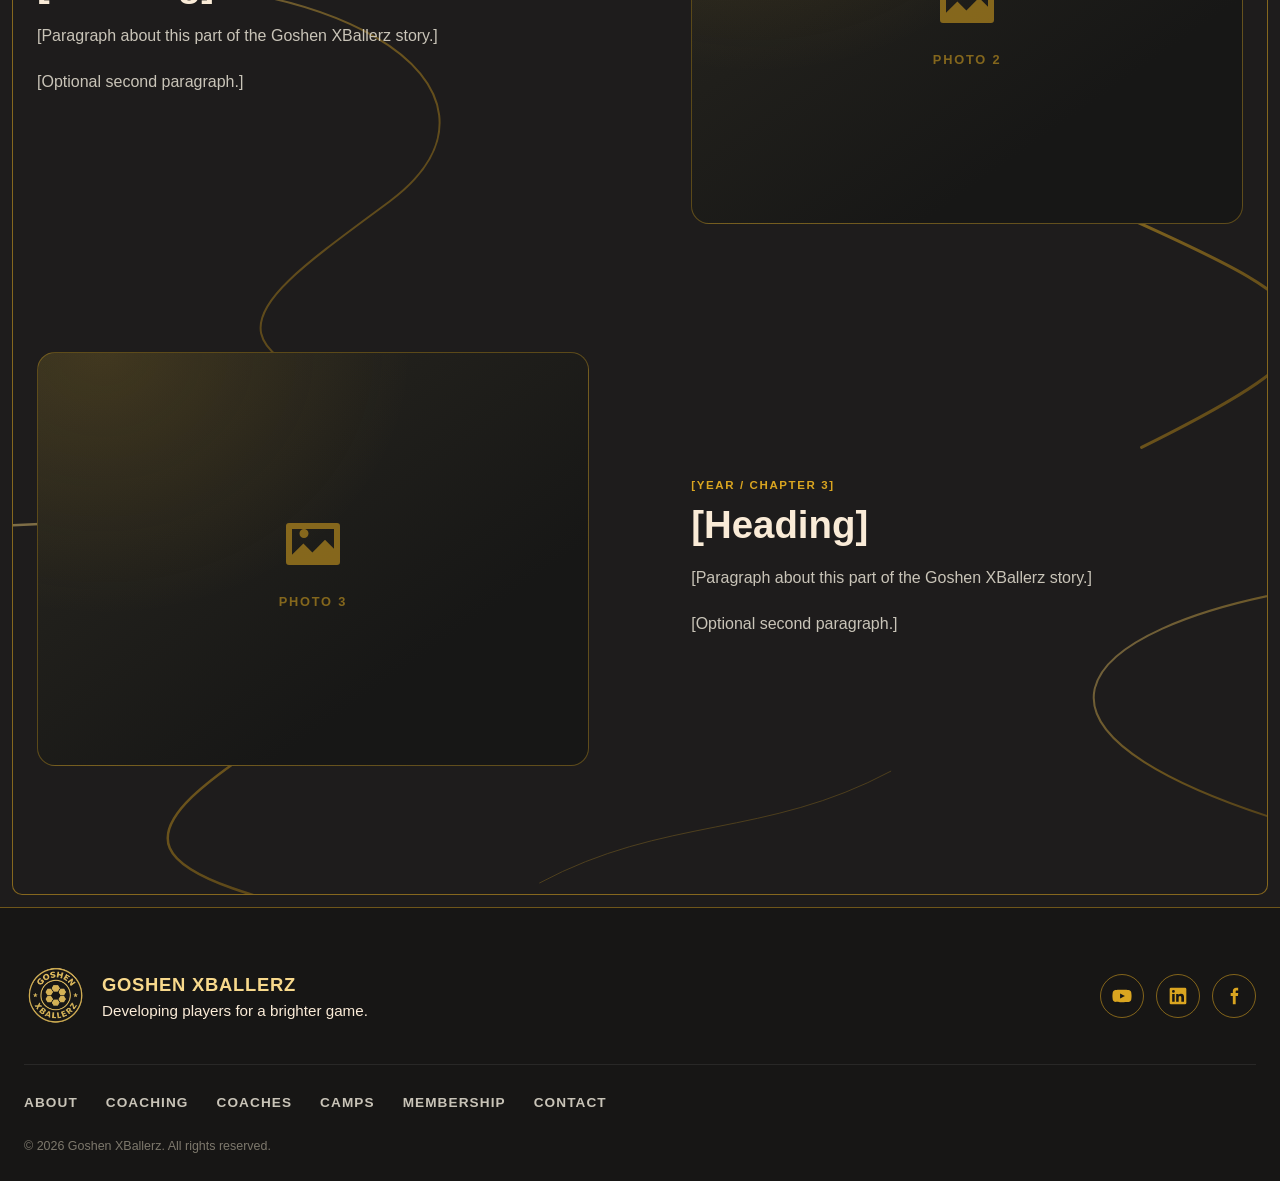
==== commit 849654b7: "comments" ====
--- a/about.html
+++ b/about.html
@@ -5,12 +5,16 @@
     <meta name="viewport" content="width=device-width, initial-scale=1.0">
     <title>About | Goshen XBallerz</title>
     <link rel="stylesheet" href="styles.css">
-    <script src="script.js" defer></script>
+    <script src="script.js" defer></script> <!-- all interactive features (pop-ups, FAQ, form…) -->
 </head>
 <body class="about-body">
+    <!-- ===================== HEADER =====================
+         The same header is copied into every page (index, about, coaches,
+         contact). If you change a menu link or button, change it in ALL
+         pages. aria-current="page" marks the page you're on (gold underline). -->
     <header class="header">
         <button class="home-btn" type="button" aria-label="Go to home page" onclick="window.location.href='index.html'">
-        <img src="images/photo_2026-10-29_21.58.32-removebg-preview.png" alt="Goshen XBallerz logo" class="logo">
+        <img src="images/logo.webp" alt="Goshen XBallerz logo" class="logo">
         </button>
         <div class="header-brand">
             <h1 class="site-title">GOSHEN XBALLERZ</h1>
@@ -29,14 +33,16 @@
         <div class="header-actions">
             <a class="header-button" href="membership.html">
                 Membership
-                <span class="header-button-arrow"><img src="images/pngtree-vector-forward-icon-png-image_925823-removebg-preview.png" alt=""></span>
+                <span class="header-button-arrow"><img src="images/icon-arrow.webp" alt=""></span>
             </a>
             <a class="header-button header-button-primary" href="contact.html">
                 Book Coaching
-                <span class="header-button-arrow"><img src="images/pngtree-vector-forward-icon-png-image_925823-removebg-preview.png" alt=""></span>
+                <span class="header-button-arrow"><img src="images/icon-arrow.webp" alt=""></span>
             </a>
         </div>
     </header>
+
+    <!-- ===================== PAGE CONTENT ===================== -->
     <main class="about-page">
         <section class="about-hero" aria-labelledby="about-title">
             <div class="about-hero-inner">
@@ -138,11 +144,13 @@
         </div>
 
     </main>
+    <!-- ===================== FOOTER =====================
+         Same footer on every page – change it in ALL pages. -->
     <footer class="site-footer">
         <div class="footer-inner">
             <div class="footer-top">
                 <a class="footer-brand" href="index.html" aria-label="Goshen XBallerz home">
-                    <img src="images/photo_2026-10-29_21.58.32-removebg-preview.png" alt="" class="footer-logo">
+                    <img src="images/logo.webp" alt="" class="footer-logo">
                     <span>
                         <span class="footer-name">GOSHEN XBALLERZ</span>
                         <span class="footer-tagline">Developing players for a brighter game.</span>
--- a/styles.css
+++ b/styles.css
@@ -1,25 +1,71 @@
+/* =====================================================================
+   GOSHEN XBALLERZ – MAIN STYLESHEET (used by every page)
+   ---------------------------------------------------------------------
+   HOW THIS FILE IS ORGANISED (search for the "----------" headings):
+     1.  Colours & settings  (change the site's colours here)
+     2.  Page basics
+     3.  Header (logo, menu, Membership / Book Coaching buttons)
+     4.  Home page hero (big title + player) and player pop-up
+     5.  Home page "Built around every player" scroll section
+     6.  Page container with decorative gold lines
+     7.  Meet Gareth (home page)
+     8.  Reviews (home page)
+     9.  Popular questions (FAQ) widget – every page
+     10. About page
+     11. Footer – every page
+     12. Contact page
+     13. Compact sticky header – every page
+     14. Coaches page
+
+   SCREEN SIZES: each section ends with its own "@media (max-width: …)"
+   rules. 1000px = small laptops/tablets, 900px = tablets,
+   700px = phones. Edit those blocks to change the mobile layout.
+   ===================================================================== */
+
+/* ---------- 1. Colours & settings ----------
+   Change a value here and it updates everywhere it is used.
+   (Semi-transparent gold is written as rgba(218, 165, 32, 0.xx) –
+   218,165,32 is the same colour as --gold.) */
+:root{
+    --gold: goldenrod;                 /* main gold: borders, labels, icons */
+    --gold-light: rgb(229, 203, 135);  /* soft gold: buttons, sub-headings */
+    --gold-pale: rgb(248, 217, 140);   /* pale gold: names, small headings */
+    --gold-hover: #f0c44e;             /* bright gold when hovering buttons */
+    --cream: antiquewhite;             /* main heading / text colour */
+    --text-muted: #c9c4b8;             /* grey body text */
+    --bg-page: #1e1c1c;                /* dark page background */
+    --bg-darkest: #171615;             /* near-black (text on gold, etc.) */
+    --bg-popup: #242323;               /* pop-up and speech-bubble background */
+    --card-gradient: linear-gradient(145deg, #292720, #171716 72%); /* dark card background */
+    --page-width: min(1240px, calc(100% - 48px)); /* max content width on desktop */
+    --font: Arial, Helvetica, sans-serif;
+}
+
+/* ---------- 2. Page basics ---------- */
 body{
     background-color:black;
-    color: goldenrod;
-    font-family: Arial, Helvetica, sans-serif;
+    color: var(--gold);
+    font-family: var(--font);
     margin: 0;
     padding: 0;
 }
+
+/* ---------- 3. Header (top of every page) ---------- */
 .header{
     position: relative;
     z-index: 4;
     background-color: rgb(36, 36, 34);
-    border: 1px solid goldenrod;
+    border: 1px solid var(--gold);
     border-radius: 6px;
     box-sizing: border-box;
     width: 100%;
     min-height: 84px;
     padding: 2px 8px;
-    color: rgb(248, 217, 140);
+    color: var(--gold-pale);
     display: flex;
     align-items: center;
     gap: clamp(12px, 2.5vw, 32px);
-    font-family: Arial, Helvetica, sans-serif;
+    font-family: var(--font);
 }
 .header-brand{
     flex-shrink: 0;
@@ -60,7 +106,7 @@
 .header ul li a{
     display: inline-block;
     position: relative;
-    color:antiquewhite;
+    color: var(--cream);
     text-decoration: none;
 }
 .header ul li a::after{
@@ -78,38 +124,7 @@
 .header ul li a:hover::after,
 .header ul li a:focus-visible::after{
     transform: scaleX(1);
-    color: rgb(229, 203, 135);
-}
-.description{
-    position: relative;
-    z-index: 2;
-    color: rgb(229, 203, 135);
-    width: 100%;
-    max-width: 52%;
-    text-shadow: 0 2px 18px rgba(0, 0, 0, 0.75);
-    display: grid;
-    grid-template-columns: 1fr 1fr 1fr;
-    gap: 10px;
-}
-.description p{
-    margin: 0;
-    display: flex;
-    align-items: center;
-    gap: 10px;
-    padding: 60px 0;
-    transition: all 160ms ease;
-}
-.description p:hover{
-    text-shadow: 0 2px 18px rgba(0, 0, 0, 0.75), 0 0 8px rgba(218, 165, 32, 0.55);
-    scale: 1.05;
-}
-.description p img{
-    flex: 0 0 30px;
-    width: 40px;
-    height: 40px;
-    object-fit: contain;
-    object-position: center;
-    filter: brightness(0) saturate(100%) invert(67%) sepia(82%) saturate(600%) hue-rotate(358deg) brightness(95%) contrast(90%);
+    color: var(--gold-light);
 }
 .home-btn{
     height: 90px;
@@ -139,10 +154,10 @@
     flex-shrink: 0;
 }
 .header-button{
-    border: 1px solid rgb(229, 203, 135);
+    border: 1px solid var(--gold-light);
     border-radius: 6px;
     padding: 8px 10px 8px 14px;
-    color: rgb(229, 203, 135);
+    color: var(--gold-light);
     font-size: 0.9em;
     text-decoration: none;
     white-space: nowrap;
@@ -152,14 +167,14 @@
     transition: background-color 160ms ease, color 160ms ease, transform 160ms ease;
 }
 .header-button-primary{
-    background-color: rgb(229, 203, 135);
+    background-color: var(--gold-light);
     color: black;
 }
 .header-button-arrow{
     width: 26px;
     height: 26px;
     box-sizing: border-box;
-    border: 1px solid rgb(229, 203, 135);
+    border: 1px solid var(--gold-light);
     border-radius: 50%;
     display: grid;
     place-items: center;
@@ -178,7 +193,7 @@
 }
 .header-button:hover,
 .header-button:focus-visible{
-    background-color: #f0c44e;
+    background-color: var(--gold-hover);
     color: black;
     transform: scale(1.05);
 }
@@ -190,7 +205,18 @@
 .header-button:focus-visible .header-button-arrow img{
     filter: brightness(0);
 }
-
+/* Current page in the main menu: keep it highlighted and underlined */
+.header ul li a[aria-current="page"]{
+    color: var(--gold-light);
+}
+.header ul li a[aria-current="page"]::after{
+    transform: scaleX(1);
+}
+
+/* ---------- 4. Home page hero ----------
+   .navbar = the gold hero area with the big title. .hero-player = the
+   clickable player image; .player-dialog = the pop-up it opens
+   (the coaches page re-uses .player-dialog for coach profiles). */
 .navbar{
     position: relative;
     box-sizing: border-box;
@@ -201,8 +227,8 @@
     align-items: flex-start;
     gap: 20px;
     overflow: visible;
-    background-color: #1e1c1c;
-    background-image: url("images/Gemini_Generated_Image_697l0i697l0i697l.jpeg");
+    background-color: var(--bg-page);
+    background-image: url("images/hero-background.webp");
     background-position: center;
     background-size: cover;
     background-repeat: no-repeat;
@@ -222,7 +248,7 @@
         to bottom,
         rgba(30, 28, 28, 0) 0%,
         rgba(30, 28, 28, 0.6) 55%,
-        #1e1c1c 100%
+        var(--bg-page) 100%
     );
 }
 .title{
@@ -233,13 +259,13 @@
 }
 .title h1{
     margin: 0 0 12px;
-    color: antiquewhite;
+    color: var(--cream);
     font-size: clamp(2.5rem, 6vw, 5.5rem);
     line-height: 1.05;
 }
 .title h2{
     margin: 0;
-    color:rgb(229, 203, 135);
+    color: var(--gold-light);
     font-size: clamp(1.75rem, 4vw, 3.5rem);
     font-weight: 700;
 }
@@ -247,7 +273,39 @@
     margin: 12px 0 0;
     font-size: clamp(1rem, 2vw, 1.2rem);
     line-height: 1.6;
-    color:antiquewhite;
+    color: var(--cream);
+}
+/* The three icon + text points under the hero title */
+.description{
+    position: relative;
+    z-index: 2;
+    color: var(--gold-light);
+    width: 100%;
+    max-width: 52%;
+    text-shadow: 0 2px 18px rgba(0, 0, 0, 0.75);
+    display: grid;
+    grid-template-columns: 1fr 1fr 1fr;
+    gap: 10px;
+}
+.description p{
+    margin: 0;
+    display: flex;
+    align-items: center;
+    gap: 10px;
+    padding: 60px 0;
+    transition: all 160ms ease;
+}
+.description p:hover{
+    text-shadow: 0 2px 18px rgba(0, 0, 0, 0.75), 0 0 8px rgba(218, 165, 32, 0.55);
+    scale: 1.05;
+}
+.description p img{
+    flex: 0 0 30px;
+    width: 40px;
+    height: 40px;
+    object-fit: contain;
+    object-position: center;
+    filter: brightness(0) saturate(100%) invert(67%) sepia(82%) saturate(600%) hue-rotate(358deg) brightness(95%) contrast(90%);
 }
 .hero-player{
     position: absolute;
@@ -280,12 +338,10 @@
 }
 .hero-player:hover img{
     transform: scale(1.010);
-}
-.hero-player:hover img{
     filter: drop-shadow(0 18px 28px rgba(0, 0, 0, 0.65)) drop-shadow(0 0 20px rgba(218, 165, 32, 0.55));
 }
 .hero-player:focus-visible{
-    outline: 3px solid goldenrod;
+    outline: 3px solid var(--gold);
     outline-offset: 6px;
 }
 .player-dialog{
@@ -294,10 +350,10 @@
     box-sizing: border-box;
     margin: auto;
     padding: 0;
-    border: 1px solid goldenrod;
+    border: 1px solid var(--gold);
     border-radius: 12px;
-    color: antiquewhite;
-    background: #242323;
+    color: var(--cream);
+    background: var(--bg-popup);
     box-shadow: 0 24px 80px rgba(0, 0, 0, 0.65);
 }
 .player-dialog::backdrop{
@@ -307,18 +363,18 @@
 .player-dialog-content{
     position: relative;
     padding: 34px 30px 30px;
-    border-top: 4px solid goldenrod;
+    border-top: 4px solid var(--gold);
 }
 .player-dialog-label{
     margin: 0 0 10px;
-    color: goldenrod;
+    color: var(--gold);
     font-size: 0.75rem;
     font-weight: 700;
     letter-spacing: 0.08em;
 }
 .player-dialog h2{
     margin: 0 0 12px;
-    color: antiquewhite;
+    color: var(--cream);
     font-size: 1.8rem;
 }
 .player-dialog-content > p:last-child{
@@ -338,7 +394,7 @@
     padding: 0;
     border: 1px solid rgba(218, 165, 32, 0.65);
     border-radius: 50%;
-    color: goldenrod;
+    color: var(--gold);
     background: rgba(218, 165, 32, 0.1);
     font-size: 1.5rem;
     line-height: 1;
@@ -347,19 +403,22 @@
 }
 .player-dialog-close:hover,
 .player-dialog-close:focus-visible{
-    color: #171615;
-    background: goldenrod;
+    color: var(--bg-darkest);
+    background: var(--gold);
     transform: rotate(90deg);
 }
 .player-dialog-close:focus-visible{
-    outline: 2px solid antiquewhite;
+    outline: 2px solid var(--cream);
     outline-offset: 3px;
 }
+/* ---------- 5. Home page "Built around every player" scroll section ----------
+   Desktop: sticky panel on the left (filled by script.js) + list of steps
+   on the right. Phones: just the list, each step shows its own image. */
 .content{
     position: relative;
     z-index: 4;
     box-sizing: border-box;
-    width: min(1240px, calc(100% - 48px));
+    width: var(--page-width);
     margin: 72px auto 96px;
 }
 /* Full-width dark band; content stays within 1240px */
@@ -375,9 +434,8 @@
     text-align: center;
 }
 .feature-eyebrow,
-.feature-number,
-.visual-kicker{
-    color: goldenrod;
+.feature-number{
+    color: var(--gold);
     font-size: 0.72rem;
     font-weight: 700;
     letter-spacing: 0.14em;
@@ -387,13 +445,13 @@
 }
 .feature-intro h2{
     margin: 0;
-    color: antiquewhite;
+    color: var(--cream);
     font-size: clamp(2rem, 4vw, 3.25rem);
     line-height: 1.1;
 }
 .feature-intro > p:last-child{
     margin: 14px 0 0;
-    color: #c9c4b8;
+    color: var(--text-muted);
     font-size: 1.05rem;
     line-height: 1.6;
 }
@@ -421,7 +479,7 @@
     border-radius: 18px;
     background:
         radial-gradient(ellipse at 12% 0%, rgba(218, 165, 32, 0.14), transparent 45%),
-        linear-gradient(145deg, #292720, #171716 72%);
+        var(--card-gradient);
     overflow: hidden;
 }
 .feature-description-panel{
@@ -433,7 +491,7 @@
     display: flex;
     flex-direction: column;
     justify-content: center;
-    color: #c9c4b8;
+    color: var(--text-muted);
     opacity: 0;
     visibility: hidden;
     transform: translateY(10px);
@@ -483,7 +541,7 @@
 .feature-description-panel > p:not(.feature-number){
     max-width: 520px;
     margin: 0;
-    color: antiquewhite;
+    color: var(--cream);
     font-size: clamp(1.1rem, 1.8vw, 1.35rem);
     line-height: 1.65;
 }
@@ -505,8 +563,8 @@
     transition: color 280ms ease, border-color 280ms ease;
 }
 .feature-progress li.is-active{
-    border-top-color: goldenrod;
-    color: goldenrod;
+    border-top-color: var(--gold);
+    color: var(--gold);
 }
 .pathway-list{
     display: grid;
@@ -529,295 +587,6 @@
     color: #aaa597;
     font-size: 0.74rem;
     line-height: 1.4;
-}
-.feature-display{
-    box-sizing: border-box;
-    min-height: 390px;
-    padding: 16px;
-    overflow: hidden;
-    border: 1px solid rgba(218, 165, 32, 0.45);
-    border-radius: 18px;
-    background:
-        radial-gradient(ellipse at 12% 0%, rgba(218, 165, 32, 0.12), transparent 42%),
-        linear-gradient(145deg, #292720, #171716 72%);
-    box-shadow: 0 24px 64px rgba(0, 0, 0, 0.38);
-}
-.feature-display-topbar,
-.feature-display-footer{
-    display: flex;
-    align-items: center;
-    justify-content: space-between;
-    gap: 10px;
-    color: #a9a394;
-    font-size: 0.62rem;
-    font-weight: 700;
-    letter-spacing: 0.1em;
-}
-.feature-display-mark{
-    display: grid;
-    width: 30px;
-    height: 30px;
-    place-items: center;
-    border-radius: 9px;
-    color: #161512;
-    background: goldenrod;
-    font-size: 0.76rem;
-    letter-spacing: 0;
-}
-.feature-display-status{
-    color: #90ca81;
-    font-size: 0.56rem;
-}
-.feature-visual-stage{
-    position: relative;
-    min-height: 302px;
-    margin: 18px 0 14px;
-    padding: 20px;
-    overflow: hidden;
-    border: 1px solid rgba(255, 255, 255, 0.08);
-    border-radius: 13px;
-    background: rgba(9, 9, 8, 0.42);
-}
-.feature-visual-panel{
-    position: absolute;
-    inset: 20px;
-    color: #f2eee3;
-    opacity: 0;
-    visibility: hidden;
-    transform: translateY(10px);
-    transition: opacity 320ms ease, transform 320ms ease, visibility 320ms;
-}
-.feature-visual-panel.is-active{
-    opacity: 1;
-    visibility: visible;
-    transform: translateY(0);
-}
-.visual-kicker{
-    margin: 0 0 10px;
-    font-size: 0.62rem;
-}
-.feature-visual-panel > h3{
-    margin: 0 0 20px;
-    color: #fffaf0;
-    font-size: clamp(1.25rem, 2.4vw, 1.8rem);
-}
-.visual-player-row,
-.visual-session-step,
-.visual-reflection{
-    display: flex;
-    align-items: center;
-    gap: 12px;
-    padding: 12px;
-    border: 1px solid rgba(255, 255, 255, 0.09);
-    border-radius: 10px;
-    background: rgba(255, 255, 255, 0.045);
-}
-.visual-player-avatar,
-.visual-reflection-icon{
-    display: grid;
-    flex: 0 0 38px;
-    width: 38px;
-    height: 38px;
-    place-items: center;
-    border-radius: 50%;
-    color: #1c1910;
-    background: #d7b45b;
-    font-size: 0.75rem;
-    font-weight: 700;
-}
-.visual-player-row > span:nth-child(2),
-.visual-session-step > span:nth-child(2),
-.visual-reflection > span:nth-child(2){
-    display: grid;
-    flex: 1;
-    gap: 3px;
-}
-.visual-player-row strong,
-.visual-session-step strong,
-.visual-reflection strong{
-    font-size: 0.78rem;
-}
-.visual-player-row small,
-.visual-session-step small,
-.visual-reflection small{
-    color: #aaa597;
-    font-size: 0.68rem;
-}
-.visual-tag{
-    padding: 5px 8px;
-    border-radius: 99px;
-    color: #e6ca82;
-    background: rgba(218, 165, 32, 0.13);
-    font-size: 0.6rem;
-    font-weight: 700;
-    white-space: nowrap;
-}
-.visual-progress-label{
-    display: flex;
-    justify-content: space-between;
-    margin: 13px 2px 6px;
-    color: #c9c4b8;
-    font-size: 0.7rem;
-}
-.visual-progress-label strong{
-    color: #e9cd7d;
-}
-.visual-progress{
-    height: 6px;
-    overflow: hidden;
-    border-radius: 99px;
-    background: rgba(255, 255, 255, 0.1);
-}
-.visual-progress span{
-    display: block;
-    height: 100%;
-    border-radius: inherit;
-    background: linear-gradient(90deg, #b88a25, #f2d47f);
-}
-.visual-note{
-    display: flex;
-    justify-content: space-between;
-    gap: 10px;
-    margin: 16px 0 0;
-    color: #aaa597;
-    font-size: 0.66rem;
-}
-.visual-note strong{
-    color: #eee8d8;
-    font-weight: 600;
-    text-align: right;
-}
-.visual-session-step{
-    margin: 9px 0;
-}
-.visual-session-step > span:first-child{
-    color: #b7ad94;
-    font-size: 0.72rem;
-}
-.visual-session-step > b{
-    color: #c9c4b8;
-    font-size: 0.65rem;
-    white-space: nowrap;
-}
-.visual-session-step.is-current{
-    border-color: rgba(218, 165, 32, 0.55);
-    background: rgba(218, 165, 32, 0.09);
-}
-.visual-session-step.is-current > span:first-child{
-    color: goldenrod;
-}
-.visual-pitch{
-    position: relative;
-    height: 166px;
-    overflow: hidden;
-    border: 1px solid rgba(218, 165, 32, 0.42);
-    border-radius: 10px;
-    background:
-        linear-gradient(90deg, transparent 49.7%, rgba(232, 214, 157, 0.24) 50%, transparent 50.3%),
-        radial-gradient(ellipse at center, transparent 20%, rgba(232, 214, 157, 0.24) 20.4%, transparent 20.8%),
-        repeating-linear-gradient(90deg, #34452e 0 12.5%, #3c5034 12.5% 25%);
-}
-.visual-pitch::before,
-.visual-pitch::after{
-    position: absolute;
-    top: 0;
-    bottom: 0;
-    width: 11%;
-    border: 1px solid rgba(232, 214, 157, 0.24);
-    content: "";
-}
-.visual-pitch::before{ left: -1px; }
-.visual-pitch::after{ right: -1px; }
-.pitch-player,
-.pitch-ball{
-    position: absolute;
-    z-index: 1;
-    display: grid;
-    width: 27px;
-    height: 27px;
-    place-items: center;
-    border-radius: 50%;
-    color: #1c1910;
-    background: #f0d47f;
-    font-size: 0.65rem;
-    font-weight: 700;
-    box-shadow: 0 2px 6px rgba(0, 0, 0, 0.35);
-}
-.pitch-one{ top: 19%; left: 23%; }
-.pitch-two{ top: 56%; left: 41%; }
-.pitch-three{ top: 22%; left: 66%; }
-.pitch-four{ top: 63%; left: 77%; }
-.pitch-ball{
-    top: 47%;
-    left: 54%;
-    width: 10px;
-    height: 10px;
-    background: white;
-}
-.pitch-pass{
-    position: absolute;
-    top: 47%;
-    left: 28%;
-    width: 31%;
-    border-top: 2px dashed rgba(255, 242, 195, 0.8);
-    transform: rotate(24deg);
-    transform-origin: left;
-}
-.visual-match-caption{
-    display: flex;
-    align-items: center;
-    justify-content: space-between;
-    margin-top: 12px;
-}
-.visual-match-caption > span:first-child{
-    display: grid;
-    gap: 2px;
-}
-.visual-match-caption strong{
-    color: #f4eddd;
-    font-size: 0.8rem;
-}
-.visual-match-caption small{
-    color: #aaa597;
-    font-size: 0.68rem;
-}
-.visual-reflection{
-    min-height: 74px;
-    border-color: rgba(218, 165, 32, 0.3);
-    background: linear-gradient(120deg, rgba(218, 165, 32, 0.1), rgba(255, 255, 255, 0.035));
-}
-.visual-reflection-icon{
-    color: #f0d47f;
-    background: rgba(218, 165, 32, 0.15);
-    font-size: 1.15rem;
-}
-.visual-mood{
-    display: grid;
-    grid-template-columns: repeat(3, 1fr);
-    gap: 8px;
-    margin-top: 14px;
-}
-.visual-mood span{
-    padding: 9px 4px;
-    border: 1px solid rgba(255, 255, 255, 0.1);
-    border-radius: 8px;
-    color: #ddd4bd;
-    font-size: 0.58rem;
-    text-align: center;
-}
-.visual-mood span:nth-child(2){
-    border-color: rgba(218, 165, 32, 0.5);
-    color: #f0d47f;
-    background: rgba(218, 165, 32, 0.08);
-}
-.feature-display-footer{
-    font-size: 0.54rem;
-}
-.feature-visual-caption{
-    margin: 14px 0 0;
-    color: #9e988b;
-    font-size: 0.78rem;
-    text-align: center;
 }
 .feature-list{
     min-width: 0;
@@ -850,7 +619,7 @@
 }
 .feature-copy h3{
     margin: 0;
-    color: antiquewhite;
+    color: var(--cream);
     font-size: clamp(1.75rem, 3vw, 2.65rem);
     line-height: 1.12;
 }
@@ -872,9 +641,7 @@
     font-size: 1rem;
     line-height: 1.75;
 }
-.feature-mobile-visual{
-    display: none;
-}
+/* Hero player slides in from the right when the home page loads */
 @keyframes player-enter{
     from{
         opacity: 0;
@@ -886,6 +653,7 @@
     }
 }
 
+/* Header on tablets: menu moves onto its own line */
 @media (max-width: 1000px){
     .header{
         flex-wrap: wrap;
@@ -906,6 +674,7 @@
     }
 }
 
+/* Header + home hero + scroll section on phones */
 @media (max-width: 700px){
     .header{
         min-height: 0;
@@ -960,9 +729,6 @@
     .header ul li{
         font-size: 0.75em;
     }
-}
-
-@media (max-width: 700px){
     .navbar{
         min-height: 480px;
         align-items: stretch;
@@ -1091,8 +857,7 @@
 
 }
 
-/* ---------- Meet Gareth ---------- */
-/* ---------- Page container below the hero ----------
+/* ---------- 6. Page container below the hero ----------
    Wraps the coach intro, features and reviews in one gold-edged panel with
    decorative gold lines behind the content (like the hero artwork).
    overflow: clip (not hidden) so the sticky feature panel keeps working. */
@@ -1101,7 +866,7 @@
     margin: 12px;
     border: 1px solid rgba(218, 165, 32, 0.55);
     border-radius: 10px;
-    background-color: #1e1c1c;
+    background-color: var(--bg-page);
     overflow: clip;
 }
 .page-lines{
@@ -1125,6 +890,7 @@
     }
 }
 
+/* ---------- 7. Meet Gareth (home page) ---------- */
 .coach-intro{
     position: relative;
     z-index: 2;
@@ -1133,7 +899,7 @@
 }
 .coach-inner{
     box-sizing: border-box;
-    width: min(1240px, calc(100% - 48px));
+    width: var(--page-width);
     margin: 0 auto;
     display: grid;
     grid-template-columns: minmax(0, 0.9fr) minmax(0, 1.1fr);
@@ -1153,7 +919,7 @@
     border-radius: 18px;
     background:
         radial-gradient(ellipse at 12% 0%, rgba(218, 165, 32, 0.14), transparent 45%),
-        linear-gradient(145deg, #292720, #171716 72%);
+        var(--card-gradient);
 }
 .coach-photo img{
     display: block;
@@ -1180,14 +946,14 @@
 }
 .coach-copy h2{
     margin: 0;
-    color: antiquewhite;
+    color: var(--cream);
     font-size: clamp(2rem, 4vw, 3.25rem);
     line-height: 1.1;
 }
 .coach-lead{
     max-width: 520px;
     margin: 18px 0 0;
-    color: #c9c4b8;
+    color: var(--text-muted);
     font-size: 1.05rem;
     line-height: 1.7;
 }
@@ -1201,7 +967,7 @@
     margin: 0 0 12px;
     padding-bottom: 10px;
     border-bottom: 1px solid rgba(218, 165, 32, 0.35);
-    color: rgb(248, 217, 140);
+    color: var(--gold-pale);
     font-size: 1rem;
     letter-spacing: 0.04em;
 }
@@ -1215,7 +981,7 @@
 .coach-detail li{
     position: relative;
     padding-left: 16px;
-    color: #c9c4b8;
+    color: var(--text-muted);
     font-size: 0.92rem;
     line-height: 1.5;
 }
@@ -1227,7 +993,7 @@
     width: 6px;
     height: 6px;
     border-radius: 50%;
-    background: goldenrod;
+    background: var(--gold);
 }
 .coach-motto{
     display: flex;
@@ -1235,7 +1001,7 @@
     align-items: center;
     gap: 16px;
     margin: 22px 0 0;
-    color: rgb(248, 217, 140);
+    color: var(--gold-pale);
     font-size: 0.95rem;
     font-weight: 700;
     letter-spacing: 0.22em;
@@ -1246,7 +1012,7 @@
     height: 6px;
     flex: 0 0 6px;
     border-radius: 50%;
-    background: goldenrod;
+    background: var(--gold);
 }
 .coach-actions{
     display: flex;
@@ -1261,7 +1027,7 @@
     filter: brightness(0);
 }
 
-/* ---------- Reviews ---------- */
+/* ---------- 8. Reviews (home page) ---------- */
 .reviews{
     position: relative;
     z-index: 2;
@@ -1271,13 +1037,13 @@
 }
 .reviews-inner{
     box-sizing: border-box;
-    width: min(1240px, calc(100% - 48px));
+    width: var(--page-width);
     margin: 0 auto;
     text-align: center;
 }
 .reviews-inner h2{
     margin: 0;
-    color: antiquewhite;
+    color: var(--cream);
     font-size: clamp(2rem, 4vw, 3.25rem);
     line-height: 1.1;
 }
@@ -1298,21 +1064,21 @@
     padding: 28px;
     border: 1px solid rgba(218, 165, 32, 0.3);
     border-radius: 14px;
-    background: linear-gradient(145deg, #292720, #171716 72%);
+    background: var(--card-gradient);
 }
 .review-card blockquote{
     margin: 0;
 }
 .review-card blockquote p{
     margin: 0;
-    color: antiquewhite;
+    color: var(--cream);
     font-size: 1rem;
     line-height: 1.7;
 }
 .review-card blockquote p::before{
     content: "\201C";
     display: block;
-    color: goldenrod;
+    color: var(--gold);
     font-family: Georgia, "Times New Roman", serif;
     font-size: 3.5rem;
     line-height: 0.6;
@@ -1320,7 +1086,7 @@
 }
 .review-author{
     margin: 0;
-    color: goldenrod;
+    color: var(--gold);
     font-size: 0.8rem;
     font-weight: 700;
     letter-spacing: 0.08em;
@@ -1388,7 +1154,7 @@
     }
 }
 
-/* ---------- Popular questions widget (every page) ----------
+/* ---------- 9. Popular questions (FAQ) widget – every page ----------
    Fixed to the viewport, so it never moves or pushes page content. */
 .faq-widget{
     position: fixed;
@@ -1399,15 +1165,15 @@
     flex-direction: column;
     align-items: flex-end;
     gap: 14px;
-    font-family: Arial, Helvetica, sans-serif;
+    font-family: var(--font);
 }
 .faq-widget-button{
     width: 72px;
     height: 72px;
     padding: 0;
-    border: 2px solid goldenrod;
+    border: 2px solid var(--gold);
     border-radius: 50%;
-    background: #171615 url("images/Confident Spiky-Haired Anime Avatar-Photoroom.png") center / cover no-repeat;
+    background: var(--bg-darkest) url("images/faq-avatar.webp") center / cover no-repeat;
     box-shadow: 0 10px 28px rgba(0, 0, 0, 0.45), 0 0 0 4px rgba(218, 165, 32, 0.18);
     cursor: pointer;
     transition: transform 180ms ease, box-shadow 180ms ease;
@@ -1424,10 +1190,10 @@
     bottom: 20px;
     margin: 0;
     padding: 10px 16px;
-    border: 1px solid goldenrod;
+    border: 1px solid var(--gold);
     border-radius: 18px 18px 4px 18px;
-    background: #242323;
-    color: antiquewhite;
+    background: var(--bg-popup);
+    color: var(--cream);
     font-size: 0.95rem;
     font-weight: 700;
     white-space: nowrap;
@@ -1446,7 +1212,7 @@
     display: none;
 }
 .faq-widget-button:focus-visible{
-    outline: 3px solid antiquewhite;
+    outline: 3px solid var(--cream);
     outline-offset: 4px;
 }
 .faq-popup{
@@ -1455,10 +1221,10 @@
     flex-direction: column;
     width: min(400px, calc(100vw - 32px));
     max-height: min(560px, calc(100vh - 140px));
-    border: 1px solid goldenrod;
-    border-top: 4px solid goldenrod;
+    border: 1px solid var(--gold);
+    border-top: 4px solid var(--gold);
     border-radius: 12px;
-    background: #242323;
+    background: var(--bg-popup);
     box-shadow: 0 24px 80px rgba(0, 0, 0, 0.6);
     transform-origin: bottom right;
     animation: faq-popup-in 200ms ease;
@@ -1472,14 +1238,14 @@
 }
 .faq-popup-label{
     margin: 0 0 6px;
-    color: goldenrod;
+    color: var(--gold);
     font-size: 0.75rem;
     font-weight: 700;
     letter-spacing: 0.08em;
 }
 .faq-popup-header h2{
     margin: 0;
-    color: antiquewhite;
+    color: var(--cream);
     font-size: 1.4rem;
     line-height: 1.2;
 }
@@ -1494,7 +1260,7 @@
     padding: 0;
     border: 1px solid rgba(218, 165, 32, 0.65);
     border-radius: 50%;
-    color: goldenrod;
+    color: var(--gold);
     background: rgba(218, 165, 32, 0.1);
     font-size: 1.4rem;
     line-height: 1;
@@ -1503,12 +1269,12 @@
 }
 .faq-popup-close:hover,
 .faq-popup-close:focus-visible{
-    color: #171615;
-    background: goldenrod;
+    color: var(--bg-darkest);
+    background: var(--gold);
     transform: rotate(90deg);
 }
 .faq-popup-close:focus-visible{
-    outline: 2px solid antiquewhite;
+    outline: 2px solid var(--cream);
     outline-offset: 3px;
 }
 .faq-popup-body{
@@ -1522,22 +1288,22 @@
     display: block;
     padding: 16px 24px;
     border-top: 1px solid rgba(218, 165, 32, 0.3);
-    color: #c9c4b8;
+    color: var(--text-muted);
     font-size: 0.95rem;
     text-decoration: none;
 }
 .faq-popup-contact span{
-    color: goldenrod;
+    color: var(--gold);
     font-weight: 700;
     text-decoration: underline;
     text-underline-offset: 3px;
 }
 .faq-popup-contact:hover span,
 .faq-popup-contact:focus-visible span{
-    color: rgb(248, 217, 140);
+    color: var(--gold-pale);
 }
 .faq-popup-contact:focus-visible{
-    outline: 2px solid goldenrod;
+    outline: 2px solid var(--gold);
     outline-offset: -4px;
 }
 @keyframes faq-popup-in{
@@ -1567,7 +1333,7 @@
     justify-content: space-between;
     gap: 16px;
     padding: 16px 0;
-    color: antiquewhite;
+    color: var(--cream);
     font-size: 1rem;
     font-weight: 700;
     line-height: 1.4;
@@ -1580,10 +1346,10 @@
 }
 .faq-item summary:hover,
 .faq-item[open] summary{
-    color: rgb(248, 217, 140);
+    color: var(--gold-pale);
 }
 .faq-item summary:focus-visible{
-    outline: 2px solid goldenrod;
+    outline: 2px solid var(--gold);
     outline-offset: 4px;
 }
 /* Plus sign that turns into a minus when open */
@@ -1606,26 +1372,26 @@
     width: 10px;
     height: 2px;
     margin: -1px 0 0 -5px;
-    background: goldenrod;
+    background: var(--gold);
     transition: transform 240ms ease, background-color 160ms ease;
 }
 .faq-icon::after{
     transform: rotate(90deg);
 }
 .faq-item[open] .faq-icon{
-    background-color: goldenrod;
+    background-color: var(--gold);
     transform: rotate(180deg);
 }
 .faq-item[open] .faq-icon::before,
 .faq-item[open] .faq-icon::after{
-    background: #171615;
+    background: var(--bg-darkest);
 }
 .faq-item[open] .faq-icon::after{
     transform: rotate(0deg);
 }
 .faq-answer{
     padding: 0 0 18px;
-    color: #c9c4b8;
+    color: var(--text-muted);
     font-size: 0.95rem;
     line-height: 1.7;
     animation: faq-reveal 260ms ease;
@@ -1675,26 +1441,22 @@
     }
 }
 
-/* ---------- About page ---------- */
+/* ---------- 10. About page ---------- */
 /* Dark page background so the hero artwork fades seamlessly into the page */
 .about-body,
-.dark-body{
-    background-color: #1e1c1c;
+.dark-body,
+.contact-body{
+    background-color: var(--bg-page);
 }
 .about-page{
-    color: #c9c4b8;
-}
-.about-inner{
-    box-sizing: border-box;
-    width: min(1240px, calc(100% - 48px));
-    margin: 0 auto;
+    color: var(--text-muted);
 }
 /* Hero: same gold artwork as the home page menu bar, story text left, video right */
 .about-hero{
     position: relative;
     padding: clamp(56px, 8vw, 120px) 0 clamp(72px, 9vw, 140px);
-    background-color: #1e1c1c;
-    background-image: url("images/Gemini_Generated_Image_697l0i697l0i697l.jpeg");
+    background-color: var(--bg-page);
+    background-image: url("images/hero-background.webp");
     background-position: center;
     background-size: cover;
     background-repeat: no-repeat;
@@ -1712,14 +1474,14 @@
         to bottom,
         rgba(30, 28, 28, 0) 0%,
         rgba(30, 28, 28, 0.6) 55%,
-        #1e1c1c 100%
+        var(--bg-page) 100%
     );
 }
 .about-hero-inner{
     position: relative;
     z-index: 1;
     box-sizing: border-box;
-    width: min(1240px, calc(100% - 48px));
+    width: var(--page-width);
     margin: 0 auto;
     display: grid;
     grid-template-columns: minmax(0, 0.85fr) minmax(0, 1.15fr);
@@ -1731,7 +1493,7 @@
 }
 .about-hero h2{
     margin: 0;
-    color: antiquewhite;
+    color: var(--cream);
     font-size: clamp(2.25rem, 5vw, 4rem);
     line-height: 1.1;
 }
@@ -1740,20 +1502,20 @@
 }
 .about-hero-video h3{
     margin: 0;
-    color: antiquewhite;
+    color: var(--cream);
     font-size: clamp(1.5rem, 2.6vw, 2.25rem);
     line-height: 1.15;
 }
 .video-lead{
     margin: 10px 0 20px;
-    color: #c9c4b8;
+    color: var(--text-muted);
     font-size: 1rem;
     line-height: 1.6;
 }
 .about-lead{
     max-width: 520px;
     margin: 18px 0 0;
-    color: #c9c4b8;
+    color: var(--text-muted);
     font-size: 1.1rem;
     line-height: 1.7;
 }
@@ -1761,7 +1523,7 @@
 /* Story rows: image | text, then text | image, alternating */
 .story{
     box-sizing: border-box;
-    width: min(1240px, calc(100% - 48px));
+    width: var(--page-width);
     margin: 0 auto;
     padding: 48px 0 clamp(72px, 10vw, 128px);
     display: grid;
@@ -1784,7 +1546,7 @@
     border-radius: 18px;
     background:
         radial-gradient(ellipse at 12% 0%, rgba(218, 165, 32, 0.14), transparent 45%),
-        linear-gradient(145deg, #292720, #171716 72%);
+        var(--card-gradient);
 }
 .story-media img{
     display: block;
@@ -1794,7 +1556,7 @@
 }
 .story-copy h2{
     margin: 0;
-    color: antiquewhite;
+    color: var(--cream);
     font-size: clamp(1.75rem, 3vw, 2.65rem);
     line-height: 1.12;
 }
@@ -1850,7 +1612,7 @@
     position: relative;
     width: 76px;
     height: 76px;
-    border: 2px solid goldenrod;
+    border: 2px solid var(--gold);
     border-radius: 50%;
 }
 .video-play::after{
@@ -1861,11 +1623,10 @@
     margin: -13px 0 0 -8px;
     border-style: solid;
     border-width: 13px 0 13px 22px;
-    border-color: transparent transparent transparent goldenrod;
+    border-color: transparent transparent transparent var(--gold);
 }
 
 @media (max-width: 700px){
-    .about-inner,
     .story{
         width: calc(100% - 32px);
     }
@@ -1905,7 +1666,7 @@
     }
 }
 
-/* ---------- Footer ---------- */
+/* ---------- 11. Footer – every page ---------- */
 .site-footer{
     position: relative;
     z-index: 2;
@@ -1915,7 +1676,7 @@
 }
 .footer-inner{
     box-sizing: border-box;
-    width: min(1240px, calc(100% - 48px));
+    width: var(--page-width);
     margin: 0 auto;
     padding: 56px 0 28px;
 }
@@ -1940,7 +1701,7 @@
 }
 .footer-name{
     display: block;
-    color: rgb(248, 217, 140);
+    color: var(--gold-pale);
     font-size: 1.15rem;
     font-weight: 700;
     letter-spacing: 0.04em;
@@ -1948,7 +1709,7 @@
 .footer-tagline{
     display: block;
     margin-top: 6px;
-    color: antiquewhite;
+    color: var(--cream);
     font-size: 0.95rem;
 }
 .footer-social{
@@ -1966,7 +1727,7 @@
     box-sizing: border-box;
     border: 1px solid rgba(218, 165, 32, 0.55);
     border-radius: 50%;
-    color: goldenrod;
+    color: var(--gold);
     transition: color 160ms ease, background-color 160ms ease, transform 160ms ease;
 }
 .footer-social svg{
@@ -1976,13 +1737,13 @@
 }
 .footer-social a:hover,
 .footer-social a:focus-visible{
-    color: #171615;
-    background-color: goldenrod;
+    color: var(--bg-darkest);
+    background-color: var(--gold);
     transform: translateY(-2px);
 }
 .footer-social a:focus-visible,
 .footer-nav a:focus-visible{
-    outline: 2px solid antiquewhite;
+    outline: 2px solid var(--cream);
     outline-offset: 3px;
 }
 .footer-nav ul{
@@ -1995,7 +1756,7 @@
     border-top: 1px solid rgba(255, 255, 255, 0.08);
 }
 .footer-nav a{
-    color: #c9c4b8;
+    color: var(--text-muted);
     font-size: 0.85rem;
     font-weight: 700;
     letter-spacing: 0.08em;
@@ -2004,7 +1765,7 @@
     transition: color 160ms ease;
 }
 .footer-nav a:hover{
-    color: goldenrod;
+    color: var(--gold);
 }
 .footer-copy{
     margin: 28px 0 0;
@@ -2037,24 +1798,13 @@
     .feature-description-panel,
     .feature-progress li,
     .feature-copy,
-    .content-item,
     .footer-social a{
         animation: none;
         transition: none;
     }
 }
-/* ---------- Current page in the main menu ---------- */
-.header ul li a[aria-current="page"]{
-    color: rgb(229, 203, 135);
-}
-.header ul li a[aria-current="page"]::after{
-    transform: scaleX(1);
-}
-
-/* ---------- Contact page ---------- */
-.contact-body{
-    background-color: #1e1c1c;
-}
+
+/* ---------- 12. Contact page ---------- */
 .contact-page{
     color: #2a2722;
 }
@@ -2063,10 +1813,10 @@
 .contact-hero{
     position: relative;
     overflow: hidden;
-    background-color: #1e1c1c;
+    background-color: var(--bg-page);
     background-image:
         linear-gradient(90deg, rgba(20, 19, 18, 0.92) 0%, rgba(20, 19, 18, 0.55) 55%, rgba(20, 19, 18, 0.15) 100%),
-        url("images/Gemini_Generated_Image_697l0i697l0i697l.jpeg");
+        url("images/hero-background.webp");
     background-position: center, right center;
     background-size: cover;
     background-repeat: no-repeat;
@@ -2074,7 +1824,7 @@
 }
 .contact-hero-inner{
     box-sizing: border-box;
-    width: min(1240px, calc(100% - 48px));
+    width: var(--page-width);
     position: relative;
     min-height: clamp(220px, 22vw, 300px);
     margin: 0 auto;
@@ -2091,7 +1841,7 @@
 }
 .contact-hero h2{
     margin: 0;
-    color: antiquewhite;
+    color: var(--cream);
     font-size: clamp(2.25rem, 5.5vw, 4.5rem);
     font-weight: 900;
     line-height: 0.98;
@@ -2099,14 +1849,14 @@
 }
 .contact-hero h2 span{
     display: block;
-    color: rgb(229, 203, 135);
+    color: var(--gold-light);
 }
 .contact-hero-tagline{
     display: flex;
     align-items: center;
     gap: 22px;
     margin: 22px 0 0;
-    color: antiquewhite;
+    color: var(--cream);
     font-size: 0.78rem;
     font-weight: 700;
     letter-spacing: 0.32em;
@@ -2116,7 +1866,7 @@
     content: "";
     flex: 0 0 56px;
     height: 2px;
-    background: goldenrod;
+    background: var(--gold);
 }
 .contact-hero-player{
     /* Taller than the hero on purpose: the hero clips him, so the cream
@@ -2129,16 +1879,16 @@
     filter: drop-shadow(0 18px 30px rgba(0, 0, 0, 0.6));
 }
 
-/* Cream section: form left, bookings card right */
+/* Cream section: form left, contact-details card right */
 .contact-section{
-    overflow: hidden;
-    overflow: clip;
+    overflow: hidden; /* fallback for old browsers… */
+    overflow: clip;   /* …modern browsers use this (doesn't break sticky) */
     background: #f6f1e6;
     padding: clamp(40px, 5vw, 64px) 0;
 }
 .contact-inner{
     box-sizing: border-box;
-    width: min(1240px, calc(100% - 48px));
+    width: var(--page-width);
     margin: 0 auto;
     display: grid;
     grid-template-columns: minmax(0, 1fr) minmax(0, 1fr);
@@ -2273,7 +2023,7 @@
 }
 .contact-submit:hover,
 .contact-submit:focus-visible{
-    background: #f0c44e;
+    background: var(--gold-hover);
     transform: translateY(-1px);
 }
 .contact-submit:focus-visible{
@@ -2288,7 +2038,7 @@
     transform: rotate(45deg);
 }
 
-/* Existing bookings card */
+/* "Prefer to call or email?" card */
 .booking-card{
     position: relative;
     display: grid;
@@ -2312,14 +2062,16 @@
     font-size: 1.05rem;
     line-height: 1.5;
 }
-/* kai1.png has lots of transparent space around the player, so the image is
+/* player-kai.webp has lots of transparent space around the player, so the image is
    sized by height and shifted so the player (at ~52% across the image) sits
    near the card's right edge, breaking out over its top and side. */
 .booking-player{
     position: absolute;
     bottom: 0;
     left: 84%;
-    height: 80%;
+    /* Fixed height so he doesn't grow when the message box is resized
+       (the card shares a row with the form on wide screens) */
+    height: 640px;
     width: auto;
     max-width: none;
     transform: translateX(-52%);
@@ -2381,6 +2133,11 @@
         padding-right: 0;
         border-right: 0;
     }
+    /* Card sits on its own row here, so the form can't stretch it:
+       size the player to the card, breaking out over its top edge */
+    .booking-player{
+        height: 118%;
+    }
 }
 
 @media (max-width: 700px){
@@ -2409,7 +2166,7 @@
     }
 }
 
-/* ---------- Compact sticky header (added by script.js on every page) ---------- */
+/* ---------- 13. Compact sticky header (added by script.js on every page) ---------- */
 .mini-header{
     position: fixed;
     top: 0;
@@ -2423,10 +2180,10 @@
     align-items: center;
     gap: 12px;
     background: rgba(36, 36, 34, 0.96);
-    border-bottom: 1px solid goldenrod;
+    border-bottom: 1px solid var(--gold);
     box-shadow: 0 6px 20px rgba(0, 0, 0, 0.35);
-    color: rgb(248, 217, 140);
-    font-family: Arial, Helvetica, sans-serif;
+    color: var(--gold-pale);
+    font-family: var(--font);
     text-decoration: none;
     transform: translateY(-100%);
     visibility: hidden;
@@ -2448,7 +2205,7 @@
     white-space: nowrap;
 }
 .mini-header:focus-visible{
-    outline: 2px solid rgb(248, 217, 140);
+    outline: 2px solid var(--gold-pale);
     outline-offset: -4px;
 }
 @media (prefers-reduced-motion: reduce){
@@ -2457,3 +2214,249 @@
         transition: none;
     }
 }
+
+/* ---------- 14. Coaches page ---------- */
+/* Hero reuses the Contact page banner; the intro line sits under the heading */
+.coaches-hero .about-lead{
+    max-width: 480px;
+    margin-top: 16px;
+}
+
+/* Team grid */
+.team{
+    position: relative;
+    z-index: 2;
+    border-top: 1px solid rgba(255, 255, 255, 0.08);
+    padding: clamp(64px, 9vw, 112px) 0;
+}
+.team-inner,
+.coaches-cta-inner{
+    box-sizing: border-box;
+    width: var(--page-width);
+    margin: 0 auto;
+}
+.team-intro{
+    max-width: 640px;
+}
+.team-intro h2,
+.coaches-cta h2{
+    margin: 0;
+    color: var(--cream);
+    font-size: clamp(2rem, 4vw, 3.25rem);
+    line-height: 1.1;
+}
+.team-intro > p:last-child,
+.coaches-cta-inner p:last-child{
+    margin: 14px 0 0;
+    color: var(--text-muted);
+    font-size: 1.05rem;
+    line-height: 1.6;
+}
+.team-list{
+    display: grid;
+    grid-template-columns: repeat(auto-fill, minmax(250px, 1fr));
+    gap: 24px;
+    margin: 48px 0 0;
+    padding: 0;
+    list-style: none;
+}
+.team-card{
+    cursor: pointer;
+    display: flex;
+    flex-direction: column;
+    overflow: hidden;
+    border: 1px solid rgba(218, 165, 32, 0.3);
+    border-radius: 14px;
+    background: var(--card-gradient);
+    transition: border-color 160ms ease, transform 160ms ease;
+}
+.team-card:hover{
+    border-color: rgba(218, 165, 32, 0.65);
+    transform: translateY(-3px);
+}
+.team-photo{
+    margin: 0;
+    aspect-ratio: 4 / 5;
+    overflow: hidden;
+    border-bottom: 1px solid rgba(218, 165, 32, 0.25);
+    background:
+        radial-gradient(ellipse at 12% 0%, rgba(218, 165, 32, 0.14), transparent 45%),
+        var(--card-gradient);
+}
+.team-photo img{
+    display: block;
+    width: 100%;
+    height: 100%;
+    object-fit: cover;
+}
+.team-copy{
+    display: flex;
+    flex-direction: column;
+    flex: 1;
+    padding: 24px 24px 28px;
+}
+.team-copy .feature-eyebrow{
+    margin-bottom: 8px;
+}
+.team-copy h3{
+    margin: 0;
+    color: var(--cream);
+    font-size: 1.5rem;
+    line-height: 1.2;
+}
+.team-copy > p:not(.feature-eyebrow){
+    margin: 12px 0 0;
+    color: var(--text-muted);
+    font-size: 0.98rem;
+    line-height: 1.65;
+}
+.team-tags{
+    display: flex;
+    flex-wrap: wrap;
+    gap: 8px;
+    margin: 18px 0 0;
+    padding: 0;
+    list-style: none;
+}
+.team-tags li{
+    padding: 5px 12px;
+    border: 1px solid rgba(218, 165, 32, 0.45);
+    border-radius: 999px;
+    color: var(--gold-light);
+    font-size: 0.75rem;
+    font-weight: 700;
+    letter-spacing: 0.06em;
+}
+
+.team-profile-button{
+    align-self: flex-start;
+    display: inline-flex;
+    align-items: center;
+    gap: 10px;
+    margin-top: auto;
+    padding: 18px 0 0;
+    border: 0;
+    background: none;
+    color: var(--gold-light);
+    font: inherit;
+    font-size: 0.8rem;
+    font-weight: 700;
+    letter-spacing: 0.12em;
+    text-transform: uppercase;
+    cursor: pointer;
+}
+.team-profile-button span{
+    display: grid;
+    place-items: center;
+    width: 24px;
+    height: 24px;
+    border: 1px solid currentColor;
+    border-radius: 50%;
+    font-size: 1rem;
+    line-height: 1;
+    transition: background-color 160ms ease, color 160ms ease;
+}
+.team-card:hover .team-profile-button span,
+.team-profile-button:focus-visible span{
+    background: var(--gold-light);
+    color: var(--bg-darkest);
+}
+.team-profile-button:focus-visible{
+    outline: 2px solid var(--gold-light);
+    outline-offset: 4px;
+}
+
+/* Coach pop-up (reuses the home page player pop-up look, but wider) */
+.player-dialog.coach-dialog{
+    width: min(820px, calc(100vw - 32px));
+    max-height: calc(100vh - 32px);
+}
+.coach-dialog-content{
+    display: grid;
+    grid-template-columns: minmax(0, 0.8fr) minmax(0, 1.2fr);
+    gap: 28px;
+    align-items: start;
+}
+.coach-dialog-photo{
+    aspect-ratio: 4 / 5;
+    overflow: hidden;
+    border: 1px solid rgba(218, 165, 32, 0.35);
+    border-radius: 12px;
+    background:
+        radial-gradient(ellipse at 12% 0%, rgba(218, 165, 32, 0.14), transparent 45%),
+        var(--card-gradient);
+}
+.coach-dialog-photo img{
+    display: block;
+    width: 100%;
+    height: 100%;
+    object-fit: cover;
+}
+.coach-dialog-body{
+    padding-right: 24px;
+}
+.coach-dialog-profile > p{
+    margin: 0;
+    color: #ded8cb;
+    font-size: 1rem;
+    line-height: 1.65;
+}
+.coach-dialog-profile .coach-details{
+    margin-top: 24px;
+    gap: 20px;
+}
+
+/* Closing call to action */
+.coaches-cta{
+    position: relative;
+    z-index: 2;
+    padding: 0 0 clamp(72px, 10vw, 120px);
+}
+.coaches-cta-inner{
+    display: flex;
+    align-items: center;
+    justify-content: space-between;
+    gap: 32px;
+    padding: clamp(28px, 4vw, 48px);
+    border: 1px solid rgba(218, 165, 32, 0.45);
+    border-radius: 18px;
+    background:
+        radial-gradient(ellipse at 100% 0%, rgba(218, 165, 32, 0.18), transparent 55%),
+        var(--card-gradient);
+}
+.coaches-cta h2{
+    font-size: clamp(1.6rem, 3vw, 2.4rem);
+}
+
+@media (max-width: 700px){
+    .team-inner,
+    .coaches-cta-inner{
+        width: calc(100% - 32px);
+    }
+    .coaches-cta-inner{
+        flex-direction: column;
+        align-items: flex-start;
+    }
+    .coach-dialog-content{
+        grid-template-columns: 1fr;
+        gap: 20px;
+    }
+    .coach-dialog-photo{
+        width: 140px;
+    }
+    .coach-dialog-body{
+        padding-right: 0;
+    }
+    .coach-dialog-profile .coach-details{
+        grid-template-columns: 1fr;
+    }
+}
+
+@media (prefers-reduced-motion: reduce){
+    .team-card{
+        transition: none;
+    }
+    .team-card:hover{
+        transform: none;
+    }
+}
